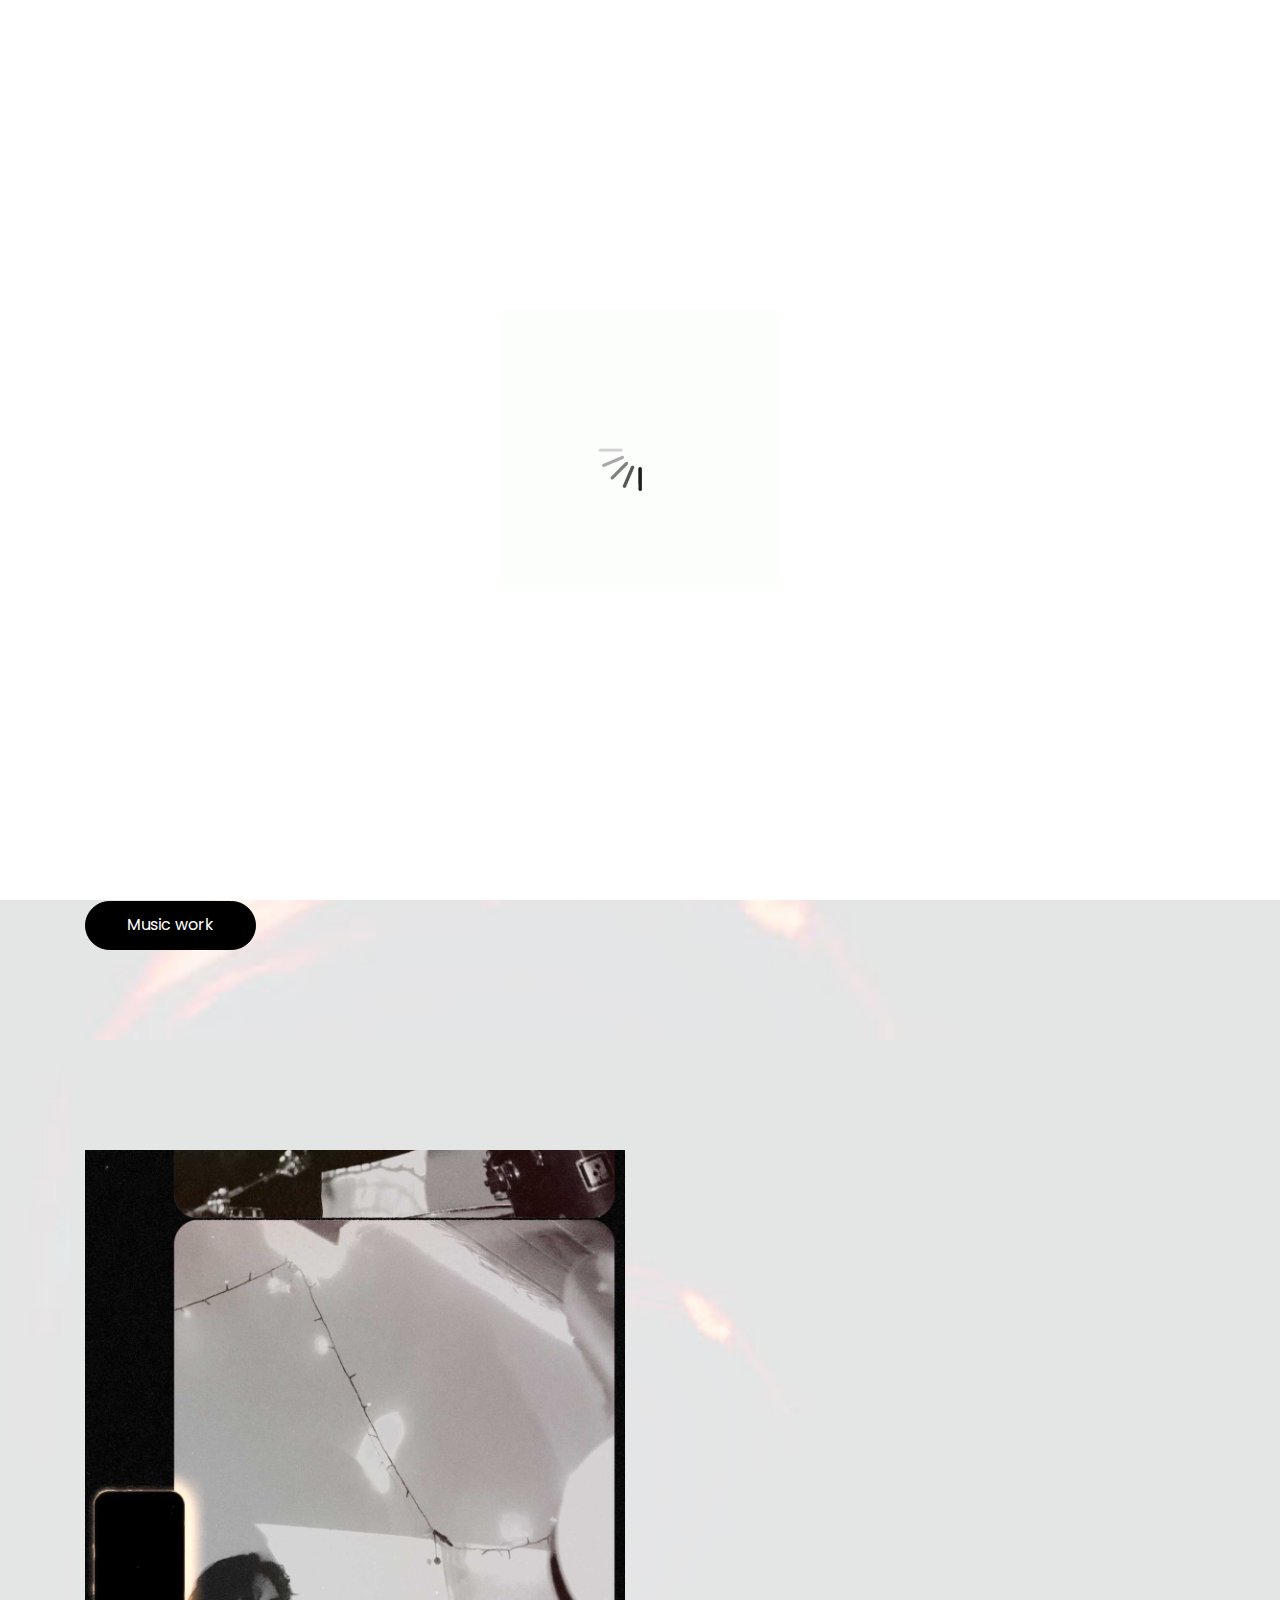
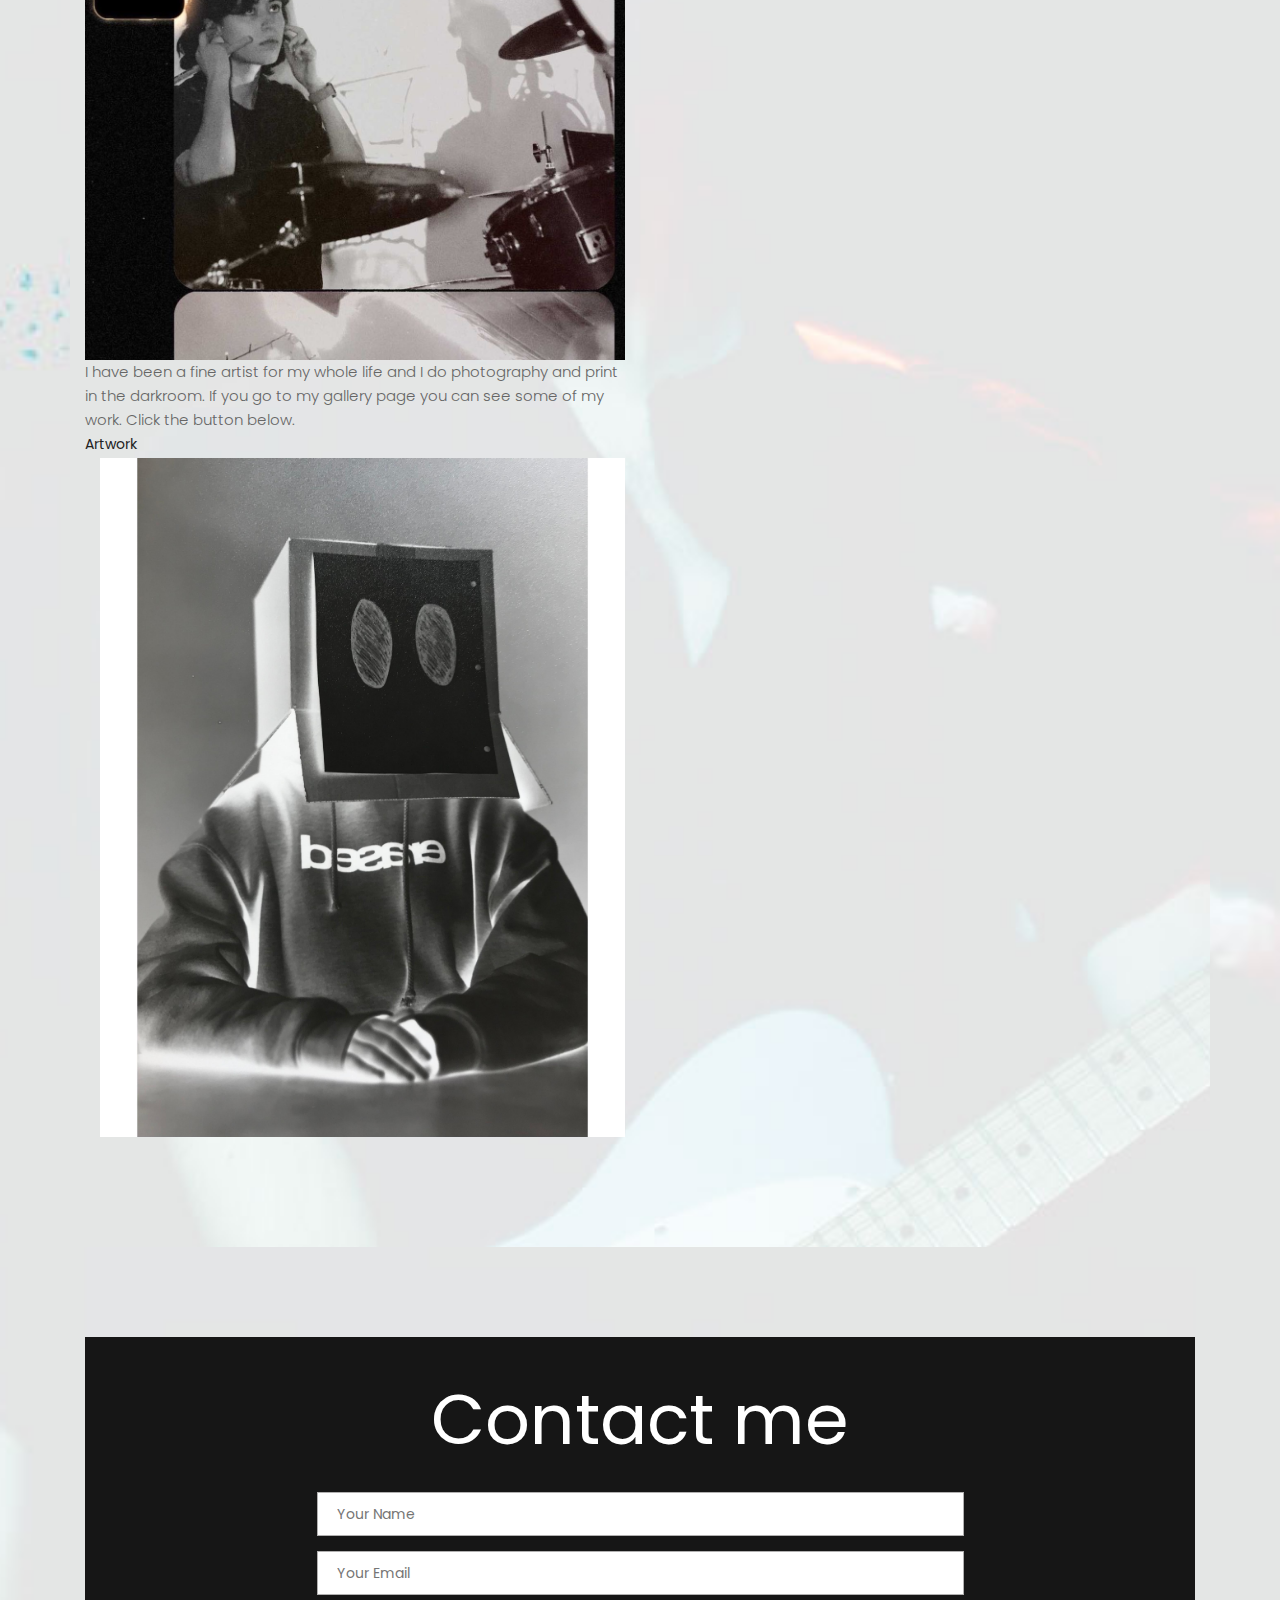
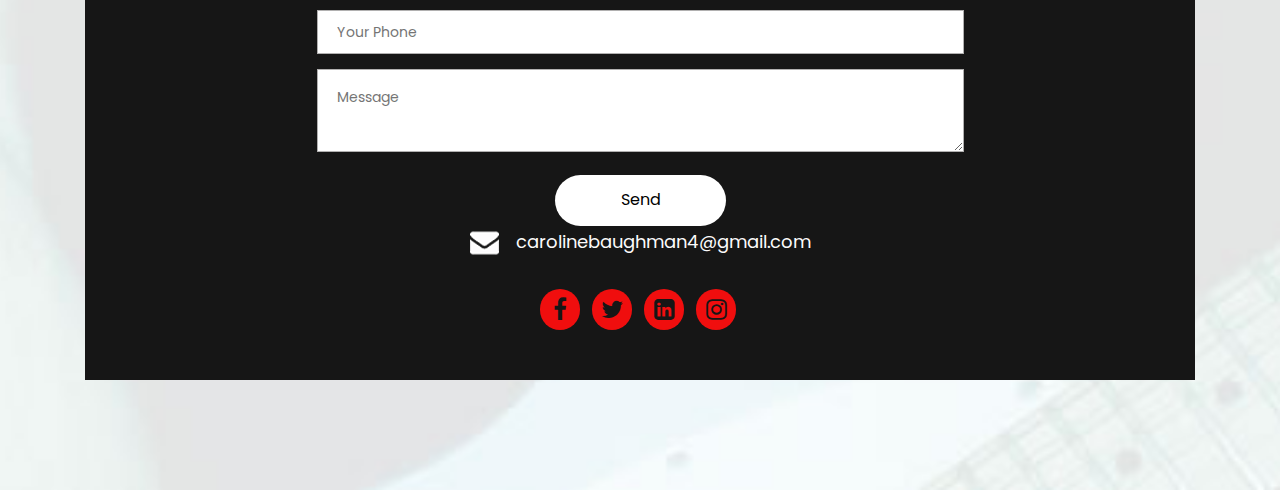
==== about.html @ 21896393 "Update about.html" ====
<!DOCTYPE html>
<html lang="en">

<head>
  <!-- basic -->
  <meta charset="utf-8">
  <meta http-equiv="X-UA-Compatible" content="IE=edge">
  <!-- mobile metas -->
  <meta name="viewport" content="width=device-width, initial-scale=1">
  <meta name="viewport" content="initial-scale=1, maximum-scale=1">
  <!-- site metas -->
  <title>Caroline-About-Page</title>
  <meta name="keywords" content="">
  <meta name="description" content="">
  <meta name="author" content="">
  <!-- fevicon -->
  <link rel="icon" href="images/fevicon.png" type="image/gif" />
  <!-- bootstrap css -->
  <link rel="stylesheet" href="css/bootstrap.min.css">
  <!-- style css -->
  <link rel="stylesheet" href="css/style.css">
  <!-- Responsive-->
  <link rel="stylesheet" href="css/responsive.css">  
  <!-- Scrollbar Custom CSS -->
  <link rel="stylesheet" href="css/jquery.mCustomScrollbar.min.css">
  <!-- Tweaks for older IEs-->
  <link rel="stylesheet" href="https://netdna.bootstrapcdn.com/font-awesome/4.0.3/css/font-awesome.css">
  <link rel="stylesheet" href="https://cdnjs.cloudflare.com/ajax/libs/fancybox/2.1.5/jquery.fancybox.min.css" media="screen">
<!--[if lt IE 9]>
<script src="https://oss.maxcdn.com/html5shiv/3.7.3/html5shiv.min.js"></script>
<script src="https://oss.maxcdn.com/respond/1.4.2/respond.min.js"></script><![endif]-->
</head>
<!-- body -->

<body class="main-layout contineer_page">
  <!-- loader  -->
  <div class="loader_bg">
    <div class="loader"><img src="images/loading.gif" alt="#" /></div>
  </div>
  <!-- end loader -->
  <!-- header -->
  <header>
    <!-- header inner -->

      <div class="header">
        <div class="container">
          <div class="row">
            <div class="col-xl-2 col-lg-2 col-md-2 col-sm-3 col logo_section">
              <div class="full">
                <div class="center-desk">
                  <div class="logo">
                    <a href="index.html"><img src="images/silhouette-red-e.jpg" alt="#" /></a>
                  </div>
                </div>
              </div>
            </div>
            <div class="col-xl-10 col-lg-10 col-md-10 col-sm-9">
              
               <div class="menu-area">
                <div class="limit-box">
                  <nav class="main-menu ">
                    <ul class="menu-area-main">
                      <li class="active"> <a href="index.html">Home</a> </li>
                   
                      <li class="active"> <a href="about.html">About</a> </li>
                      <li> <a href="concerts.html">Concerts </a> </li>
                      <li> <a href="gallery.html">Gallery</a> </li>
                      <li> <a href="contact.html">Contact</a> </li>
  
                      <li  > <a  class="last_manu" href="#"><img src="images/search_icon.png" alt="#" /></a> </li>
                      
                     </ul>
                   </nav>
                
               </div> 
             </div>
           </div>
         </div>
       </div>
     </div>
     <!-- end header inner -->

     <!-- end header -->
   
</header>

<div class="backgro_mh">
  <div class="container">
    <div class="row">
      <div class="col-md-12">
        <div class="heding">
           <h2>About</h2>
        </div>
      </div>
    </div>
  </div>
</div>

<!-- about  -->
<div id="about" class="about">
  <div class="container">
    <div class="row display_boxflex">
      <div class="col-xl-6 col-lg-6 col-md-6 col-sm-12">
        <div class="about-box">
          <h2>About Caroline...</h2>
          <p>I have been playing drums for 8 years and have played in multiple bands and shows in the Reno and LA area. I have been producing and releasing music for over 6 years. 
            I have also released original work, arrangements, and worked with multiple filmmakers for film compositions.
          I am interested in collaborating with other artists and performing live events. Click the button below to see what shows I have done.</p>

          <a href="concerts.html">Music work</a>
        </div>
      </div>
<div id="about" class="about">
  <div class="container">
    <div class="row display_boxflex">
      <div class="col-xl-6 col-lg-6 col-md-6 col-sm-12">
        <div class="about-box">
          <figure><img src="images/carolineface.JPG" alt="#" /></figure>
        </div>
          <p>I have been a fine artist for my whole life and I do photography and print in the darkroom. If you go to my gallery page you can see some of my work. Click the button below.</p>
          <a href="gallery.html">Artwork</a>
        </div>
      </div>
      <div class="col-xl-6 col-lg-6 col-md-6 col-sm-12">
        <div class="about-box">
          <figure><img src="images/boxme.jpg" alt="#" /></figure>
        </div>
      </div>
    </div>

  </div>
</div>
<!-- end abouts -->






    <!--  footer -->
    <footr>
      <div class="footer ">
        <div class="container">
          <div class="row">
            <div class="col-md-12">
              <form class="contact_bg">
            <div class="row">
              <div class="col-md-12">
                <div class="titlepage">
                  <h2>Contact me</h2>
                </div>
                <div class="col-md-12">
                  <input class="contactus" placeholder="Your Name" type="text" name="Your Name">
                </div>
                <div class="col-md-12">
                  <input class="contactus" placeholder="Your Email" type="text" name="Your Email">
                </div>
                <div class="col-md-12">
                  <input class="contactus" placeholder="Your Phone" type="text" name="Your Phone">
                </div>
                <div class="col-md-12">
                  <textarea class="textarea" placeholder="Message" type="text" name="Message"></textarea>
                </div>
                <div class="col-xl-12 col-lg-12 col-md-12 col-sm-12">
                  <button class="send">Send</button>
                </div>
              </div>
           
            <div class="col-xl-12 col-lg-12 col-md-12 col-sm-12 ">
              <div class="row">
                <div class="col-xl-12 col-lg-12 col-md-12 col-sm-12 ">
                  <div class="address">
                    <ul class="loca">
                    
                          <li>
                            <a href="#"><img src="icon/email.png" alt="#" /></a>carolinebaughman4@gmail.com </li>
                          </ul>
                         

                        </div>
                      </div>
                       <div class="col-xl-12 col-lg-12 col-md-12 col-sm-12 ">
                           <ul class="social_link">
                            <li><a href="https://youtube.com/playlist?list=PLSevAqoW6drmaGWHE25lxQ5iUn1ulheyp"><i class="fa fa-facebook" aria-hidden="true"></i></a></li>
                            <li><a href="https://twitter.com/silhouette___t"><i class="fa fa-twitter" aria-hidden="true"></i></a></li>
                            <li><a href="www.linkedin.com/in/caroline-baughman-b45736240"><i class="fa fa-linkedin-square" aria-hidden="true"></i></a></li>
                            <li><a href="https://instagram.com/silhouette___i?igshid=YmMyMTA2M2Y="><i class="fa fa-instagram" aria-hidden="true"></i></a></li>
                          </ul>
                       </div>
                    </div>
                  </div>

                </div>

              </div>
             
              </div>
            </div>
          </footr>
          <!-- end footer -->
          <!-- Javascript files-->
          <script src="js/jquery.min.js"></script>
          <script src="js/popper.min.js"></script>
          <script src="js/bootstrap.bundle.min.js"></script>
          <script src="js/jquery-3.0.0.min.js"></script>
          <script src="js/plugin.js"></script>
          <!-- sidebar -->
          <script src="js/jquery.mCustomScrollbar.concat.min.js"></script>
          <script src="js/custom.js"></script>
          <script src="https:cdnjs.cloudflare.com/ajax/libs/fancybox/2.1.5/jquery.fancybox.min.js"></script>




</body>

</html>
---- css/style.css ----
/*--------------------------------------------------------------------- File Name: style.css ---------------------------------------------------------------------*/
/*--------------------------------------------------------------------- import Fonts ---------------------------------------------------------------------*/
 @import url('https://fonts.googleapis.com/css?family=Rajdhani:300,400,500,600,700');
 @import url('https://fonts.googleapis.com/css?family=Poppins:100,100i,200,200i,300,300i,400,400i,500,500i,600,600i,700,700i,800,800i,900,900i');
/*****---------------------------------------- 1) font-family: 'Rajdhani', sans-serif;
 2) font-family: 'Poppins', sans-serif;
 ----------------------------------------*****/
/*--------------------------------------------------------------------- import Files ---------------------------------------------------------------------*/
 @import url(animate.min.css);
 @import url(normalize.css);
 @import url(meanmenu.css);
 @import url(owl.carousel.min.css);
 @import url(slick.css);
 @import url(jquery-ui.css);
 @import url(nice-select.css);
/*--------------------------------------------------------------------- skeleton ---------------------------------------------------------------------*/
 * {
     box-sizing: border-box !important;
}
 html {
     scroll-behavior: smooth;
}
 body {
     color: #666666;
     font-size: 14px;
     font-family: 'Poppins', sans-serif;
     line-height: 1.80857;
     font-weight: normal;
     overflow-x: hidden;
}
 a {
     color: #1f1f1f;
     text-decoration: none !important;
     outline: none !important;
     -webkit-transition: all .3s ease-in-out;
     -moz-transition: all .3s ease-in-out;
     -ms-transition: all .3s ease-in-out;
     -o-transition: all .3s ease-in-out;
     transition: all .3s ease-in-out;
}
 h1, h2, h3, h4, h5, h6 {
     letter-spacing: 0;
     font-weight: normal;
     position: relative;
     padding: 0 0 10px 0;
     font-weight: normal;
     line-height: normal;
     color: #111111;
     margin: 0 
}
 h1 {
     font-size: 24px 
}
 h2 {
     font-size: 22px 
}
 h3 {
     font-size: 18px 
}
 h4 {
     font-size: 16px 
}
 h5 {
     font-size: 14px 
}
 h6 {
     font-size: 13px 
}
 *, *::after, *::before {
     -webkit-box-sizing: border-box;
     -moz-box-sizing: border-box;
     box-sizing: border-box;
}
 h1 a, h2 a, h3 a, h4 a, h5 a, h6 a {
     color: #212121;
     text-decoration: none!important;
     opacity: 1 
}
 button:focus {
     outline: none;
}
 ul, li, ol {
     margin: 0px;
     padding: 0px;
     list-style: none;
}
 p {
     margin: 0px;
     font-weight: 300;
     font-size: 15px;
     line-height: 24px;
}
 a {
     color: #222222;
     text-decoration: none;
     outline: none !important;
}
 a, .btn {
     text-decoration: none !important;
     outline: none !important;
     -webkit-transition: all .3s ease-in-out;
     -moz-transition: all .3s ease-in-out;
     -ms-transition: all .3s ease-in-out;
     -o-transition: all .3s ease-in-out;
     transition: all .3s ease-in-out;
}
 img {
     max-width: 100%;
     height: auto;
}
 :focus {
     outline: 0;
}
 .btn-custom {
     margin-top: 20px;
     background-color: transparent !important;
     border: 2px solid #ddd;
     padding: 12px 40px;
     font-size: 16px;
}
 .lead {
     font-size: 18px;
     line-height: 30px;
     color: #767676;
     margin: 0;
     padding: 0;
}
 .form-control:focus {
     border-color: #ffffff !important;
     box-shadow: 0 0 0 .2rem rgba(255, 255, 255, .25);
}
 .navbar-form input {
     border: none !important;
}
 .badge {
     font-weight: 500;
}
 blockquote {
     margin: 20px 0 20px;
     padding: 30px;
}
 button {
     border: 0;
     margin: 0;
     padding: 0;
     cursor: pointer;
}
 .full {
     float: left;
     width: 100%;
}
 .layout_padding {
     padding-top: 90px;
     padding-bottom: 90px;
}
 .layout_padding_2 {
     padding-top: 75px;
     padding-bottom: 75px;
}
 .light_silver {
     background: #f9f9f9;
}
 .theme_bg {
     background: #38c8a8;
}
 .margin_top_30 {
     margin-top: 30px !important;
}
 .full {
     width: 100%;
     float: left;
     margin: 0;
     padding: 0;
}
/**-- heading section --**/
 .main_heading {
     text-align: center;
     display: flex;
     justify-content: center;
     position: relative;
     margin-bottom: 50px;
}
 .main_heading h2 {
     padding: 0;
     font-size: 48px;
     line-height: 60px;
     font-weight: 400;
     position: relative;
     letter-spacing: -0.5px;
     color: #114c7d;
     border-left: solid #38c8a8 10px;
     padding-left: 15px;
}
 .main_heading h2 strong {
     background: #38c8a8;
     color: #fff;
     font-weight: 600;
     padding: 0 15px;
     line-height: 68px;
}
 .white_heading_main h2 {
     color: #fff;
}
 .small_main_heading {
     margin-top: 25px;
     float: left;
     width: 100%;
     border-bottom: solid rgba(0, 0, 0, 0.07) 1px;
     margin-bottom: 25px;
}
 .small_main_heading h2 {
     padding: 2px 0 20px 0;
     color: #114c7d;
     font-weight: 400;
     font-size: 28px;
     background-image: url('../images/fevicon.png');
     background-repeat: no-repeat;
     padding-left: 55px;
     letter-spacing: -0.5px;
}
 .small_main_heading h2 strong {
     color: #38c8a8;
     font-weight: 600;
}
 .main_bt {
     background: #000;
     color: #fff;
     padding: 10px 60px 10px 60px;
     float: left;
     font-size: 15px;
     font-weight: 400;
     border: solid #000 5px;
     border-radius: 0;
     margin-right: 30px;
}
 a.readmore_bt {
     color: #fff;
     font-weight: 300;
     text-decoration: underline !important;
}
 .main_bt:hover, .main_bt:focus {
     background: #ad2101;
     border: solid #ad2101 5px;
     color: #fff;
}
/**-- list icon --**/
 .ul_list_info_icon ul {
     list-style: none;
}
 .ul_list_info_icon ul li {
     display: inline;
     float: left;
     width: 100%;
}
 .ul_list_info_icon ul li img {
     width: 75px;
}
/*---------------------------- preloader area ----------------------------*/
 .loader_bg {
     position: fixed;
     z-index: 9999999;
     background: #fff;
     width: 100%;
     height: 100%;
}
 .loader {
     height: 100%;
     width: 100%;
     position: absolute;
     left: 0;
     top: 0;
     display: flex;
     justify-content: center;
     align-items: center;
}
 .loader img {
     width: 280px;
}
/*---------------------------- scroll to top area ----------------------------*/
 .scrollup {
     float: right;
     position: absolute;
     color: #fff;
     right: 20px;
     padding: 0px 5px;
     text-transform: uppercase;
     font-weight: 600;
     background: #38c8a8;
     position: fixed;
     bottom: 20px;
     z-index: 99;
     text-align: center;
     color: #fff;
     cursor: pointer;
     border-radius: 0px;
     opacity: 0;
     backface-visibility: hidden;
     -webkit-backface-visibility: hidden;
     transform: scale(1);
     -moz-transform: scale(1);
     -o-transform: scale(1);
     -webkit-transform: scale(1);
     transition: .2s all ease;
     -moz-transition: .2s all ease;
     -o-transition: .2s all ease;
     -webkit-transition: .2s all ease;
     width: 50px;
     height: 50px;
     border-radius: 100%;
     line-height: 48px;
     font-size: 16px;
}
 .scrollup.b-show_scrollBut {
     opacity: 1;
     visibility: visible;
}
 .top_awro {
     background: #ee4a79 none repeat scroll 0 0;
     cursor: pointer;
     padding: 6px 8px;
     position: fixed;
     bottom: 59px;
     right: 20px;
     display: none;
     height: 45px;
     width: 45px;
     border-radius: 50%;
     text-align: center;
     line-height: 30px;
     transition: all 0.5s ease;
}
 .sale_pro {
     background: #f25252 !important;
}
 .margin_top_50 {
     margin-top: 50px;
}
 .margin_bottom_30_all {
     margin-bottom: 30px;
}
 .text_align_center {
     text-align: center;
}
/*--------------------------------------------------------------------- header area ---------------------------------------------------------------------*/
 .logo_section {
     text-align: center;
}
 .logo {
     float: left;
     padding-bottom: 6px;
}
 nav.main-menu {
     float: left;
     margin-left: 0;
     margin-left: 0;
}

 
 .right_cart_section {
     float: right;
     width: auto;
}
 .right_cart_section ul {
     float: left;
     min-height: auto;
     margin: 0;
     padding: 12px 0 0;
}
 .right_cart_section .cart_icons {
     padding: 18px 0 0;
}
 .main-menu ul>li nth:child(5) a {
     padding-right: 0px;
}
 .right_cart_section ul li {
     float: left;
     font-size: 17px;
     font-weight: 400;
     color: #fff;
     margin-right: 30px;
}
 .right_cart_section ul.cart_update li {
     font-size: 13px;
     color: #ccc;
     line-height: normal;
     margin: 0;
     font-weight: 300;
}
 .right_cart_section ul.cart_update li span {
     font-size: 18px;
     font-weight: 300;
     color: #fff;
     line-height: 21px;
}
 .right_cart_section ul li i {
     margin-right: 10px;
     margin-top: 5px;
     float: left;
     color: #fff;
     font-size: 21px;
}
 .right_cart_section ul li a {
     color: #fff;
}
/*-- end header middle --*/
 .top-bar-info {
     background: #111111;
     padding: 5px 0px;
}
 .top-menu-left {
     float: left;
}
 .top-menu-left li {
     position: relative;
     display: inline-block;
     margin-right: 11px;
     padding-right: 12px;
}
 .top-menu-left li::before {
     content: '';
     position: absolute;
     right: 0;
     top: 9px;
     height: 10px;
     border-right: 1px dotted #999;
}
 .top-menu-left li:last-child::before {
     display: none;
}
 .top-menu-left li:last-child {
     padding: 0px;
     margin: 0px;
}
 .top-menu-left li a {
     color: #ffffff;
     font-size: 12px;
     text-transform: uppercase;
     text-decoration: none;
}
 .top-menu-left li a:hover {
     color: #38c8a8;
}
 .right-dropdown-language {
     float: right;
     margin-left: 12px;
}
 .dropdown-bar .dropdown-link {
     position: absolute;
     z-index: 1009;
     top: 40px;
     left: 0;
     right: auto;
     min-width: 50px;
     padding: 15px;
     background: #ffffff;
     list-style: none;
     border: 2px solid #38c8a8;
     opacity: 0;
     visibility: hidden;
     -webkit-box-shadow: 0 0 10px rgba(0, 0, 0, 0.1);
     box-shadow: 0 0 10px rgba(0, 0, 0, 0.1);
     -webkit-transition: opacity 0.2s ease 0s, visibility 0.2s linear 0s;
     -o-transition: opacity 0.2s ease 0s, visibility 0.2s linear 0s;
     transition: opacity 0.2s ease 0s, visibility 0.2s linear 0s;
     text-align: left;
}
 .dropdown-bar:hover .dropdown-link {
     opacity: 1;
     visibility: visible;
     top: 25px;
}
 .dropdown-bar.right-dropdown-language>a::after {
     font-family: 'FontAwesome';
     content: "\f107";
     text-decoration: none;
     padding-left: 4px;
     color: #ffffff;
}
 .right-dropdown-language>a {
     line-height: 10px;
     padding: 5px 5px;
     cursor: pointer;
}
 .dropdown-bar .dropdown-link li a {
     color: #111111;
     display: block;
     font-size: 12px;
     line-height: 15px;
     padding: 5px 0;
}
 .dropdown-bar .dropdown-link li a:hover {
     color: #38c8a8;
}
 .dropdown-bar .dropdown-link li a img {
     margin-right: 7px;
}
 .dropdown-bar .dropdown-link li.active {
     font-weight: bold;
}
 .right-dropdown-language .dropdown-link {
     min-width: 100px;
     padding: 7px 10px;
     color: #111111;
}
 .dropdown-bar {
     position: relative;
     padding: 0 5px;
     font-size: 13px;
}
 .dropdown-bar .dropdown-link.right-sd {
     left: auto;
     right: 0;
}
 .right-dropdown-currency {
     float: right;
     margin-left: 12px;
}
 .dropdown-bar.right-dropdown-currency>a::after {
     font-family: 'FontAwesome';
     content: "\f107";
     text-decoration: none;
     padding-left: 4px;
     color: #ffffff;
}
 .right-dropdown-currency>a {
     line-height: 10px;
     padding: 5px 5px;
     cursor: pointer;
     color: #ffffff;
}
 .right-dropdown-currency .dropdown-link {
     min-width: 100px;
     padding: 7px 10px;
     color: #111111;
}
 .right-dropdown-currency .dropdown-link {
     min-width: 55px;
     padding: 7px 10px;
}
 .right-dropdown-currency .dropdown-link li a span.symbol {
     margin-right: 7px;
}
 #login-modal .modal-content {
     border-radius: 0px;
}
 #login-modal .modal-content .modal-header {
     background: #38c8a8;
     border-radius: 0;
}
 #login-modal .modal-content .modal-body .form-group input {
     background: #ffffff;
     border: 1px solid #c8c8c8;
     border-radius: 0px;
}
 #login-modal .modal-content .modal-body .form-group input:focus {
     border: 1px solid #c8c8c8 !important;
}
 #login-modal .modal-content form {
     margin-bottom: 10px;
}
 .modal-title {
     padding: 0px;
     color: #ffffff;
     font-size: 18px;
     text-transform: uppercase;
}
 .btn-template-outlined {
     background: #111111;
     color: #ffffff;
     border: none;
     border-radius: 0px;
}
 .btn-template-outlined i {
     padding-right: 10px;
}
 .text-muted {
     padding: 10px 0px;
}
 .slogan-line {
     float: right;
     color: #ffffff;
     font-size: 13px;
}
 .middle-area {
     padding: 30px 0px;
}
 .header-search {
     padding: 3px 0px;
}
 .header-search form {
     position: relative;
     -webkit-box-shadow: 0px 1px 10px -1px rgba(0, 0, 0, 0.2);
     box-shadow: 0px 1px 10px -1px rgba(0, 0, 0, 0.2);
}
 .header-search .btn-group.bootstrap-select {
     position: absolute;
     left: 0px;
     top: 0px;
}
 .header-search input {
     width: 100%;
     min-height: 45px;
     border-radius: 0px;
     border: none;
     padding-left: 15px;
     border: 1px solid #e0e7ed;
}
 .header-search form .search-btn {
     position: absolute;
     right: 0;
     top: 0;
     border: 0;
     color: #fff;
     font-size: 20px;
     padding: 4px 15px;
     border-radius: 0px;
     background-color: #38c8a8;
     cursor: pointer;
}
 .header-search form .search-btn:hover {
     background: #111111;
}
 .cart-box {
     float: right;
     margin-left: 10px;
     position: relative;
}
 .cart-content-box {
     position: absolute;
     z-index: 1009;
     top: 40px;
     left: auto;
     right: 0;
     min-width: 250px;
     max-width: 250px;
     padding: 15px;
     background: #ffffff;
     list-style: none;
     border: 2px solid #38c8a8;
     opacity: 0;
     visibility: hidden;
     -webkit-box-shadow: 0 0 10px rgba(0, 0, 0, 0.1);
     box-shadow: 0 0 10px rgba(0, 0, 0, 0.1);
     text-align: left;
     -webkit-transform: scaleY(0);
     transform: scaleY(0);
     -webkit-transform-origin: 0 0 0;
     transform-origin: 0 0 0;
     -webkit-transition: all 0.3s ease 0s;
     transition: all 0.3s ease 0s;
     transition: all 0.3s ease 0s;
}
 .cart-box:hover .cart-content-box {
     opacity: 1;
     visibility: visible;
     top: 100%;
     -webkit-transform: scaleY(1);
     transform: scaleY(1);
}
 .inner-cart {
     background: #38c8a8;
     border-radius: 2px;
     padding: 0px;
     color: #ffffff;
     position: relative;
     width: 40px;
     height: 40px;
     text-align: center;
}
 .cart-box .inner-cart:hover {
     color: #ffffff;
}
 .line-cart {
     float: left;
     line-height: 40px;
     margin-right: 9px;
}
 .cart-box a {
     display: inline-block;
}
 .cart-box a:hover {
     color: #38c8a8;
}
 .cart-box a span.icon {
     background: #38c8a8;
     width: 30px;
     height: 40px;
     display: inline-block;
     line-height: 40px;
     text-align: center;
     color: #ffffff;
     position: relative;
     border-radius: 2px;
}
 .cart-box a .p-up {
     position: absolute;
     right: -8px;
     top: -8px;
     line-height: initial;
     background: #38c8a8;
     padding: 3px;
     border-radius: 50%;
     width: 17px;
     height: 17px;
     font-size: 12px;
     text-align: center;
     line-height: 10px;
}
 .wish-box {
     float: right;
}
 .wish-box a {
     display: inline-block;
}
 .wish-box a:hover {
     color: #38c8a8;
}
 .wish-box a span.icon {
     background: #38c8a8;
     width: 40px;
     height: 40px;
     display: inline-block;
     line-height: 40px;
     text-align: center;
     color: #ffffff;
     position: relative;
     border-radius: 2px;
}
 .wish-box a span.icon:hover {
     background: #111111;
}
 .cart-content-right {
     padding: 5px 0px;
}
 .cart-content-box .items {
     text-align: center;
}
 .product-media {
     width: 60px;
     float: left;
     position: relative;
}
 .cart-content-box .items:hover .product-media::before {
     transform: scale(1);
     -webkit-transform: scale(1);
     -moz-transform: scale(1);
     -ms-transform: scale(1);
     -o-transform: scale(1);
}
 .product-media::before {
     position: absolute;
     content: '';
     z-index: 2;
     top: 0;
     left: 0;
     width: 100%;
     height: 100%;
     background-color: #38c8a8;
     opacity: 0.4;
     transform: scale(0);
     -webkit-transform: scale(0);
     -moz-transform: scale(0);
     -ms-transform: scale(0);
     -o-transform: scale(0);
     transition: all 0.5s ease;
     -webkit-transition: all 0.5s ease;
     -moz-transition: all 0.5s ease;
     -o-transition: all 0.5s ease;
}
 .cart-content-box .items .item .remove {
     position: absolute;
     right: 0px;
     top: 0px;
     background: #38c8a8;
     color: #ffffff;
     width: 20px;
     height: 20px;
     line-height: 18px;
     border-radius: 2px;
}
 .cart-content-box .items .item {
     margin-bottom: 10px;
     padding-bottom: 10px;
     border-bottom: 1px solid #e0e7ed;
     position: relative;
}
 .cart-content-box .items .item .product-info {
     padding-top: 10px;
     padding-left: 71px;
     text-align: left;
}
 .cart-content-box .items .item .remove:hover {
     background: #111111;
}
 .subtotal {
     text-align: left;
     text-transform: capitalize;
     color: #38c8a8;
     font-weight: 500;
     margin-bottom: 15px;
}
 .subtotal span {
     font-weight: bold;
     color: #111111;
     padding-left: 15px;
     float: right;
}
 .actions .btn-process {
     padding: 5px 16px;
     color: #ffffff;
     font-family: 'Roboto', sans-serif;
     font-size: 14px;
     border-radius: 2px;
     overflow: hidden;
}
 .actions .btn-process:hover {
     color: #ffffff;
}
 .line-cart {
     position: relative;
}
 .wish-box a span.icon span {
     position: absolute;
     right: -8px;
     top: -8px;
     line-height: initial;
     background: #38c8a8;
     padding: 3px;
     border-radius: 50%;
     width: 17px;
     height: 17px;
     font-size: 12px;
}
.menu-area-main li.active a {
     color: #fff;
     background: #f00e0e;
     border-radius: 17px;
     }

 .main-menu {
     text-align: center;
}
 .main-menu ul {
     margin: 0;
     list-style-type: none;
}
 .main-menu ul>li {
     display: inline-block;
     position: relative;
}
 .main-menu ul>li a {
     padding: 11px 20px;
     text-align: center;
     line-height: 20px;
     font-size: 16px;
     display: block;
     font-weight: 500;
     color: #fff;
     text-transform: uppercase;
     transition: all 0.3s ease-in;
}

 .main-menu ul>li a:hover {
color: #fff;
background: #b72323;
border-radius: 17px;
transition: all 0.3s ease-in;
 }
 .main-menu ul li:last-child a {
     padding-right: 0;
     background: transparent;
}
 .sub-down li {
     background: #ffffff;
}
 .main-menu ul>li .sub-down li a {
     color: #114c7d;
     font-size: 15px;
     text-transform: capitalize;
     font-weight: 300;
     padding: 12px 5px;
     position: relative;
     border-bottom: solid #eee 1px;
}
 .main-menu ul>li .sub-down li a::before {
}
 .main-menu ul>li .sub-down li a:hover {
     color: #111111;
}
 .main-menu ul>li .sub-down li a:hover::before {
}
 .main-menu ul li:first-child {
     margin-left: 0;
    
}
 .main-menu ul>li>ul {
     opacity: 0;
     position: absolute;
     text-align: left;
     top: 100%;
     -webkit-transform: scaleY(0);
     transform: scaleY(0);
     -webkit-transform-origin: 0 0 0;
     transform-origin: 0 0 0;
     -webkit-transition: all 0.3s ease 0s;
     transition: all 0.3s ease 0s;
     visibility: hidden;
     width: 240px;
     z-index: 999;
     background: #fff;
     -webkit-box-shadow: 0 6px 12px rgba(0, 0, 0, .175);
     box-shadow: 0 6px 12px rgba(0, 0, 0, .175);
}
 .main-menu>ul>li:hover>ul {
     -webkit-transform: scaleY(1);
     transform: scaleY(1);
     visibility: visible;
     opacity: 1;
}
 .main-menu ul>li>ul>li {
     margin: 0px;
     position: relative;
     display: block;
}
 .main-menu ul>li>ul>li:hover>ul {
     -webkit-transform: scaleY(1);
     transform: scaleY(1);
     visibility: visible;
     opacity: 1;
     left: 100%;
     top: 10px;
}
 .main-menu ul>li>ul>li>a {
     background: none !important;
}
 .mean-container .mean-nav {
     margin-top: 0px;
     position: absolute;
     top: 100%;
}
 .main-menu ul>li {
     position: inherit;
     display: inline-block;
     text-align: left;
     vertical-align: middle;
    margin: 6px 0px;
}
 .main-menu ul>li:nth-child(6) {
     padding-right: 0px;
}
 .nav>li {
     position: inherit;
     display: inline-block;
     vertical-align: middle;
}
 .megamenu .sub-down {
     max-width: 1140px;
     width: 100%;
     left: 0;
     margin: 0; auto;
     right: 0;
     padding: 15px 0px;
}
/*--------------------------------------------------------------------- top banner area ---------------------------------------------------------------------*/
/*--------------------------------------------------------------------- layout new css ---------------------------------------------------------------------*/
 .menu-area { float: right;}
.last_manu:hover {background: transparent;}

 .padding_left0 {
    padding-left: 0px;
}
 
 .header-top {
    background:url(../images/banner2.jpg);
     background-size: 100% 100%;
     background-repeat: no-repeat;
     padding-bottom: 50px;
    
     min-height: 980px;
}
 .header {
     position: absolute;
     z-index: 999;
     width: 100%;
     padding: 30px 0px 0px 0px;
}
 .logo a {
     font-size: 40px;
     font-weight: bold;
     text-transform: uppercase;
     color: #fff;
     line-height: 40px;
}
 .banner_Client {
     position: relative;
}
 .text-bg {text-align: center;}
  .text-bg span {
     font-size: 80px;
line-height: 80px;
color: #f00e0e;
text-transform: uppercase;
  }
 .text-bg h1 {
    color: #fff;
padding-top: 20px;
font-size: 100px;
line-height: 85px;
padding-bottom: 40px;
text-transform: uppercase;
font-weight: bold;
}
 .text-bg p {
    font-size: 17px;
display: block;
color: #fff;
line-height: 30px;
padding-bottom: 50px;
font-weight: 400;
}
 .text-bg a {
     font-size: 16px;
background-color: #fff;
color: #000;
padding: 12px 0px;
max-width: 253px;
width: 100%;
display: inline-block;
text-align: center;
border-radius: 30px;
margin-right: 10px;
transition: ease all 0.5s;
 }
 .text-bg a:hover {
     background-color: #b72323;
    color: #fff;
    transition: ease all 0.5s;          
}
 .text {
     position: inherit;
     text-align: left;
     background: #0fbbad;
     width: 100%;
     bottom: auto;
     padding: 0;
     margin-top: 90px 
}
 .img_bg {
     text-align: center;
     margin: 0 auto;
     align-items: center;
     width: 100%;
     display: flex;
     height: 100%;
     text-align: center;
     justify-content: center;
     flex-wrap: wrap;
}
 .images_box figure {
     margin: 0px;
}
 .images_box figure img {
     width: 100%;
}
 .img_bg h3 {
     text-align: center;
     font-size: 50px;
     line-height: 58px;
     color: #fff;
}
 .slider_section {
     padding-top: 268px;
}
 .black_nolmal {
     font-weight: normal;
     color: #000;
}
.carousel-indicators {
    left: inherit;
    top: 40%;
    margin-right: 2%;
    display: block;

}
.carousel-caption {position: inherit;}
.carousel-indicators {display: none;}

.padding_dd {padding: 0px 50px;}

.carousel-control-prev i {
 background: #f9f9f9;
    color: #03daee;
    width: 70px;
    height: 70px;
     font-size: 20px;
    display: flex;
    justify-content: center;
    align-items: center;
    border-radius: 40px;
    box-shadow: #000 0px 0px 7px -3px;
}
.carousel-control-next i {
    background: #f9f9f9;
    color: #03daee;
    width: 70px;
    font-size: 20px;
    height: 70px;
    display: flex;
    justify-content: center;
    align-items: center;
    border-radius: 40px;
    box-shadow: #000 0px 0px 7px -3px;

}
 
.carousel-control-next, .carousel-control-prev {
    bottom: -63%;
     top: inherit;
     z-index: 999;
     opacity: 1;
}
.carousel-control-prev {
      left: 40%;
}
.carousel-control-next {
    right: 40%;
}

/** about section **/
 .about {
     background:url(../images/about_bg.jpg);
    background-repeat: no-repeat;
background-size: cover;
background-position: center;
padding: 110px 0;
margin-top: 90px;
     
}

.display_boxflex {

     display: flex;
     align-items: center;
     flex-wrap: wrap;
}
 .about .about-box {
    text-align: left;
    
}
 .about .about-box h2 {
     padding: 0;
     color: #020d0f;
     line-height: 70px;
     font-size: 70px;

 }
 .about .about-box p {
     font-size: 17px;
     line-height: 28px;
     color: #000;
     padding: 35px 0px;
}

 .about .about-box a {
     font-size: 16px;
border: #000 solid 1px;
background-color: #000;
color: #fff;
padding: 9px 0px;
max-width: 171px;
width: 100%;
display: inline-block;
text-align: center;
border-radius: 30px;
 }


 .about .about-box a:hover{ 
     background-color: #b72323;
     border: #b72323 solid 1px;
    color: #fff;
 }
 .about .about-box figure {
     margin: 0;
}
 .about .about-box figure img {
    width: 100%;
}
/** end about section **/

/** upcoming section **/
 .upcoming {
     padding-top: 90px;
     background: #fff;
}
 
 .box_text {
     max-width: 415px;
     width: 100%;
     padding: 25px 2px 2px 2px;
     float: right;
}


.box_text .titlepage {
     padding-bottom: 20px; 
     text-align: left;
}
 .box_text p {
     font-size: 17px;
     line-height: 35px;
     font-weight: 400;
     text-align: left;
     color: #181716;
     padding-right: 20px;
}
 .box_text a {
    font-size: 16px;
border: #000 solid 1px;
background-color: #000;
color: #fff;
padding: 9px 0px;
max-width: 171px;
width: 100%;
display: inline-block;
text-align: center;
border-radius: 30px;
float: left;
margin-top: 53px;
}
 .box_text a:hover {
     background-color: #b72323;
     border: #b72323 solid 1px;
     color: #fff;
}
.padding_left3 {padding-right: 0px;}

.upcomimg figure {margin: 0;}
.upcomimg figure img {width: 100%;}




/** end Courses section **/

/** Gallery **/
.Gallery {
background: #ececec;
padding: 110px 0;
margin-top: 90px;
}

.Gallery_text .titlepage {
     padding-bottom: 20px; 
     text-align: right;
}
 .Gallery_text p {
     font-size: 17px;
     line-height: 35px;
     font-weight: 400;
     text-align: right;
     color: #181716;
    
}
 .Gallery_text a {
    font-size: 16px;
border: #000 solid 1px;
background-color: #000;
color: #fff;
padding: 9px 0px;
max-width: 171px;
width: 100%;
display: inline-block;
text-align: center;
border-radius: 30px;
float: right;
margin-top: 53px;
}

.margi_bott {margin-bottom: 20px;}
.Gallery_img {
     position: relative;
}
.Gallery_img figure {
     margin: 0;

}
.Gallery_img figure img {
     width: 100%;
}

.hover_box {

background: #b72323;
display: flex;
justify-content: center;
position: absolute;
top: 0;
width: 92.5%;
box-sizing: border-box;
float: left;
height: 100%;
align-items: center;
opacity: 0;
transition: ease-in all 0.5s;

}
.hover_box:hover  {
     opacity: 1;
     transition: ease-in all 0.5s;
}
 .Gallery_text a:hover {
     background-color: #b72323;
     border: #b72323 solid 1px;
     color: #fff;
}
ul.icon_hu {text-align: center;}
ul.icon_hu h3 {color: #fff; font-size: 26px; padding: 0; font-weight: 500;}
ul.icon_hu li {padding: 10px 3px; display: inline-block;}

/** end Gallery **/



/** end make **/

 .titlepage {
    text-align: center;
     padding-bottom: 60px;
}
.titlepage span {padding-top: 30px; display: inline-block; font-size: 17px; color: #000;}
.yellow {color: #200769; font-weight: bold;}
 .titlepage h2 {
     padding: 0;
     color: #000;
     line-height: 85px;
     font-size: 70px;
}

 .contact {
     padding-top: 90px;
}

 .contact_bg .titlepage {
     text-align: center;
     padding-bottom: 30px;
}
 .contact_bg .titlepage h2 {
     padding: 0px;
     color: #fff;
}
.contact_bg {
    max-width: 677px;
    margin: 0 auto;
    text-align: center;
     padding: 40px 0px 50px 0px;
}
 .contact_bg .contactus {
     border: #b1b0b0 solid 1px;
     padding: 12px 19px;
     margin-bottom: 15px;
     border-radius: inherit;
     color: #000;
     width: 100%;
     height: 44px;
}
.contact_bg .textarea {
     margin-bottom: 15px;
     padding: 15px 19px;
     color: #000 !important;
     width: 100%;
     border: #b1b0b0 solid 1px;
     border-radius: inherit;
}
.contact_bg .send {
     font-size: 16px;
     background-color: #fff;
     color: #000;
     max-width: 171px;
     width: 100%;
     padding: 11px 0px;
     transition: all 0.3s ease-in;
     border-radius: 30px;
}
.contact_bg .send:hover {
     background-color: #f00e0e;

color: #fff;
transition: all 0.3s ease-in;

}
/** end contact section **/


/** footer **/
 .footer {
     background: #161616;
     margin-top: 90px;
}
 .news h3 {
    color: #fff;
font-size: 20px;
line-height: 21px;
text-align: left;
font-weight: 500;
padding-bottom: 20px;
}
 
 .footer .address h3 {
     color: #fff;
font-size: 30px;
line-height: 35px;
font-weight: 500;
padding-bottom: 20px;
}
 .location_section {
     background-color: #fff;
     margin-bottom: 40px;
     border-radius: 10px;
     padding: 20px 35px;
}

.border_top {border-top: #ddd solid 1px;} 
 .news {
    padding: 35px 0px 50px 0px;
max-width: 71%;
margin: 0 auto;
}
 .news .newslatter {
     padding: 0px 30px;
     box-shadow: inherit;
     border: inherit;
     width: 70%;
     font-size: 16px;
    height: 52px;
     text-transform: uppercase;
}
 .submit {

    height: 52px;
    border: #f00e0e solid 1px;
     background: #f00e0e;
     color: #fff;
     margin-left: -5px;
     font-weight: 500;
     font-size: 16px;
  max-width: 191px;
     width: 100%;
      text-transform: uppercase;
      transition: all 0.3s ease-in;
}
 .submit:hover {
     background: #ddd;
     border: #ddd solid 1px;
     color: #f00e0e;
     transition: all 0.3s ease-in;

}

ul.loca {
    display: flex;
    justify-content: center;
    flex-wrap: wrap;
}

 
 
 ul.loca li {
     color: #fcfbfb;
    padding: 0px 30px;
    font-size: 18px;
  
}
 ul.loca li a {
     padding-right: 16px;
     color: #fcfbfb;
     margin-top: 4px;
}


ul.social_link {
    display: flex;
justify-content: center;
margin-top: 30px;
flex-wrap: wrap;
}
 ul.social_link li {
    display: inline-block;
     padding-right: 4px;
     margin: 0px 4px;

}
 
 ul.social_link li a  {
    font-size: 24px;
color: #161616;
background: #f00e0e;
border-radius: 80px;
display: flex;
align-items: center;
width: 40px;
height: 41px;
justify-content: center;
}
 ul.social_link li a:hover {
    
 color: #fff;
}

 .copyright {
     padding: 23px 0px;

     margin-top: 55px;
     border-top: #ddd solid 1px;

}
 .copyright p {
     color: #fff;
     font-size: 18px;
     line-height: 28px;
     text-align: center;
   
}
 .copyright a {
     color: #fff;
}
 .copyright a:hover {
     color: #f00e0e ;
}
/** end footer **/
/*--------------------------------------------------------------------- ener page css ---------------------------------------------------------------------*/


.contineer_page .header {background: #656565; padding-bottom: 27px;     position: inherit;}

.backgro_mh {background: #b72323; }
.heding h2 {
     color: #fff;
font-size: 60px;
line-height: 60px;
padding: 45px 0;
text-align: center;}
---- css/responsive.css ----
/*--------------------------------------------------------------------- File Name: responsive.css ---------------------------------------------------------------------*/
/*------------------------------------------------------------------- 991px x 768px ---------------------------------------------------------------------*/
 @media only screen and (min-width: 768px) and (max-width: 991px) {
     .main-menu ul>li a {
         padding: 20px 20px 20px;
    }
     .header-search {
         padding: 15px 0px;
    }
}
/*------------------------------------------------------------------- 767px x 599px ---------------------------------------------------------------------*/
 @media only screen and (min-width: 599px) and (max-width: 767px) {
     .logo {
         text-align: center;
    }
     .cart-content-right {
         padding-bottom: 5px;
    }
     .mg {
         margin: 0px 0px;
    }
     .menu-area-main {
         height: 256px;
         overflow-y: auto;
    }
     .megamenu>.row [class*="col-"] {
         padding: 0px;
    }
     .menu-area-main .megamenu .men-cat {
         padding: 0px 15px;
    }
     .menu-area-main .megamenu .women-cat {
         padding: 0px 15px;
    }
     .menu-area-main .megamenu .el-cat {
         padding: 0px 15px;
    }
     .mean-container .mean-nav ul li a.mean-expand {
         height: 19px;
    }
     .category-box.women-box {
         display: none;
    }
     .cart-box {
         display: inline-block;
         margin: 0px 30px;
    }
     .wish-box {
         float: none;
         margin: 0px 30px;
         display: inline-block;
    }
     .menu-add {
         display: none;
    }
     .category-box {
         display: none;
    }
     .mean-container .mean-nav ul li ol {
         padding: 0px;
    }
     .mean-container .mean-nav ul li a {
         padding: 10px 20px;
         width: 94.8%;
    }
      .mean-container .mean-nav ul li a:hover {
         color: #fff !important;
    }
     .mean-container .mean-nav ul li li a {
         width: 92%;
         padding: 1em 4%;
    }
     .mean-container .mean-nav ul li li li a {
         width: 100%;
    }
     .header-search {
         padding: 15px 0px;
    }
     #collapseFilter.d-md-block {
         padding: 30px 0px;
    }
}
/*------------------------------------------------------------------- 599px x 280px ---------------------------------------------------------------------*/
 @media only screen and (min-width: 280px) and (max-width: 599px) {
     .cart-content-right {
         padding-bottom: 5px;
    }
     .megamenu>.row [class*="col-"] {
         padding: 0px;
    }
     .menu-area-main .megamenu .men-cat {
         padding: 0px 15px;
    }
     .menu-area-main .megamenu .women-cat {
         padding: 0px 15px;
    }
     .menu-area-main .megamenu .el-cat {
         padding: 0px 15px;
    }
     .mean-container .mean-nav ul li a {
         padding: 1em 4%;
         width: 92%;
    }
      .mean-container .mean-nav ul li a:hover {color: #0ed1f0;}
     .mean-container .mean-nav ul li li a {
         width: 90%;
         padding: 1em 5%;
    }
     .mean-container .sub-full.megamenu-categories ol li a {
         padding: 5px 0px;
         text-transform: capitalize;
         width: 100%;
    }
     .megamenu .sub-full.megamenu-categories .women-box .banner-up-text a {
         width: auto;
         border: none;
         float: none;
    }
     .menu-area-main {
         height: 290px;
         overflow-y: auto;
    }
     .mean-container .mean-nav ul li a.mean-expand {
         top: 0;
    }

 



}
 @media (min-width: 1200px) and (max-width: 1500px) {
     .banner-main .carousel-caption {
         background: transparent;
    }
    .logo {
   padding-bottom: 6px;
     margin-top: 0px;
}
    

 
 .carousel-control-next {right: 39%;}
 .carousel-control-prev {left:39%;}

}
 @media (min-width: 992px) and (max-width: 1199px) {
      .mean-last {display: none !important;}
    
    .main-menu ul > li a {
       padding: 9px 24px;
    }
     
    .carousel-control-next {right: 38%;}
 .carousel-control-prev {left:38%;}
 .hover_box {width: 90.5%;}
 .backgro_mh {margin-top: 105px;}
}
 @media (min-width: 768px) and (max-width: 991px) {
    .logo {padding-bottom: 6px;}
     .mean-last {display: none !important;}
     .main-menu ul>li a {padding: 4px 16px; font-size: 14px; }
   .text-bg h1 {font-size: 76px; line-height: 72px;}
   .carousel-control-next {right: 37%;}
 .carousel-control-prev {left:37%;}
 .carousel-control-next, .carousel-control-prev  {bottom: -58%;}
  .titlepage h2 {line-height: 70px; font-size: 50px;}
  .box_text p {line-height: 30px;}
.box_text a {margin-top: 30px;}
.Gallery_text p {line-height: 30px;}
    .hover_box {width: 87.5%;}
    .news {max-width: 100%;}
    ul.loca li {padding: 0px 27px;}
    .last_manu {display: none !important;}
     .backgro_mh {margin-top: 105px;}
}

 @media (max-width: 767px) {
   
 .mean-container .mean-bar { margin-top: 0px; }
  .titlepage h2 {line-height: 70px; font-size: 50px;}
  .box_text p {line-height: 30px;}
.box_text a {margin-top: 30px;}
.hover_box {width: 87.5%;}
 .last_manu {display: none;}


}


 @media (min-width: 576px) and (max-width: 767px) {
    .logo {margin-top: 0px;}
 .carousel-control-next {right: 35%;}
 .carousel-control-prev {left:35%;}
   .carousel-control-next, .carousel-control-prev {

    bottom: -52%;}
     .text-bg h1 {font-size: 55px; line-height: 62px;}
  .hover_box {width: 94.5%;}
  .text-bg a {max-width: 230px;}
   .about .about-box {margin-top: 30px;}
 .upcomimg {margin-top: 30px;  }
 .box_text {max-width: inherit;}
 .margi_bott1  {margin-bottom: 20px;}
 .news {max-width: 100%;}
 .submit {max-width: 152px;}
 ul.loca li{padding: 0px 8px; font-size: 15px;}

  .menu-area {float: inherit;}
}
 @media (max-width: 575px) {
     .menu-area {float: inherit;}
     .header {
         padding-bottom: 0px;
        
    }
     .logo {
    margin-top: 0px;
}
  
     .logo {
         text-align: center !important;
         width: 150px;
       margin: 0 auto;
       padding-bottom: 20px;         
       float: inherit;
     
    }
.carousel-control-next,
.carousel-control-prev {  width: 21%;}

    .carousel-control-next {right: 28%;}
 .carousel-control-prev {left:28%;}
    .text-bg span {font-size: 46px; line-height: 50px;}
    .text-bg h1 {font-size: 31px; line-height: 25px; padding-bottom: 20px;}
    .text-bg p {line-height: 26px; padding-bottom: 35px;}
    .text-bg a {font-size: 10px; padding: 9px 0px; max-width: 132px;}
    .about .about-box h2 {font-size: 64px;}
  .about .about-box {margin-top: 30px;}
  .upcomimg {margin-top: 30px;  }
  .hover_box {width: 90.5%;}
  .margi_bott1  {margin-bottom: 20px;}
  .titlepage h2 {
    line-height: 60px;
    font-size: 46px;
}
    .news .newslatter {padding: 0px 10px; width: 64%;}
    .news {max-width: 100%;}
    .submit {max-width: 105px; padding: 0;}
ul.loca li {margin-bottom: 20px;}
ul.loca  {justify-content: left;}

.Gallery_text .titlepage {padding-top: 30px;}
.heding h2 {font-size: 40px;}
.header-top {min-height:inherit;}
.carousel-control-next, .carousel-control-prev {bottom: -20%;
}
   .slider_section {

    padding-top: 177px;

}
.hover_box {

    width: 92.5%;

}
}
 @media (max-width: 374px) {
    .hover_box {

    width: 90.5%;

}
 }
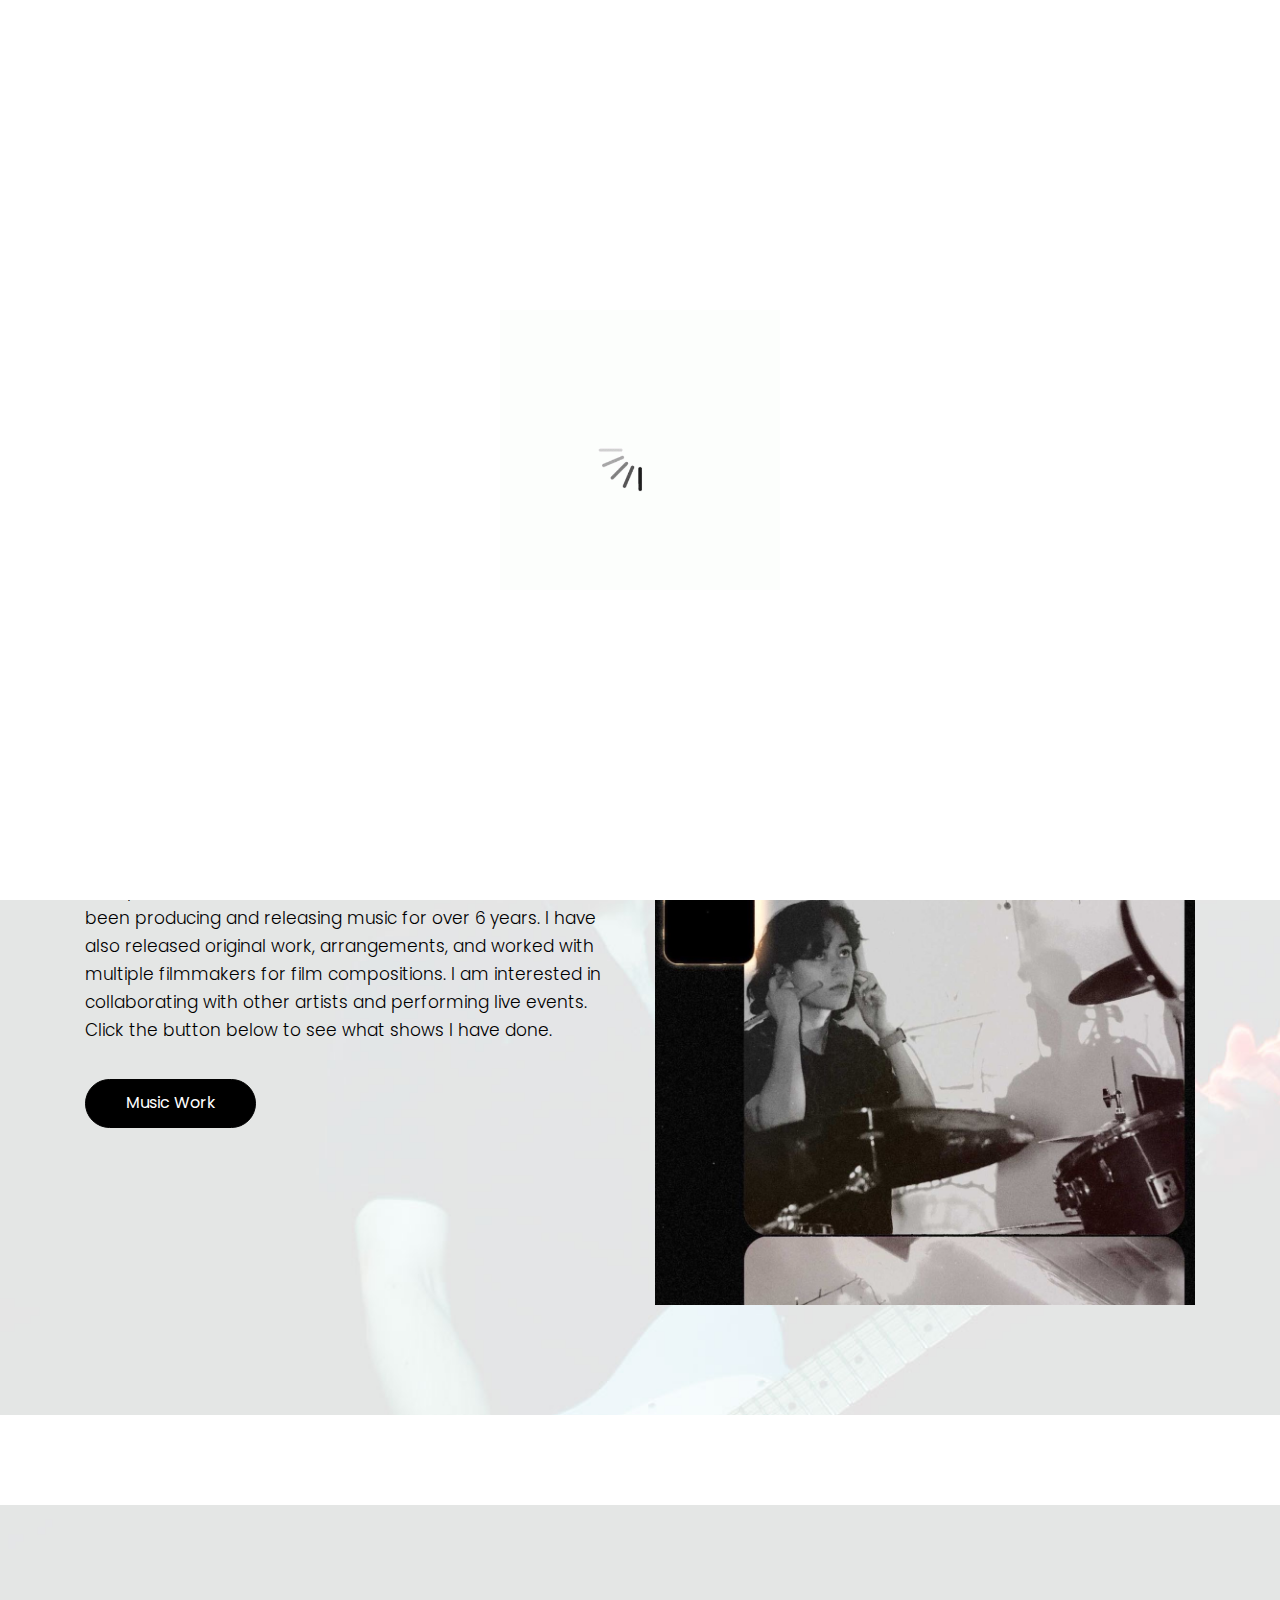
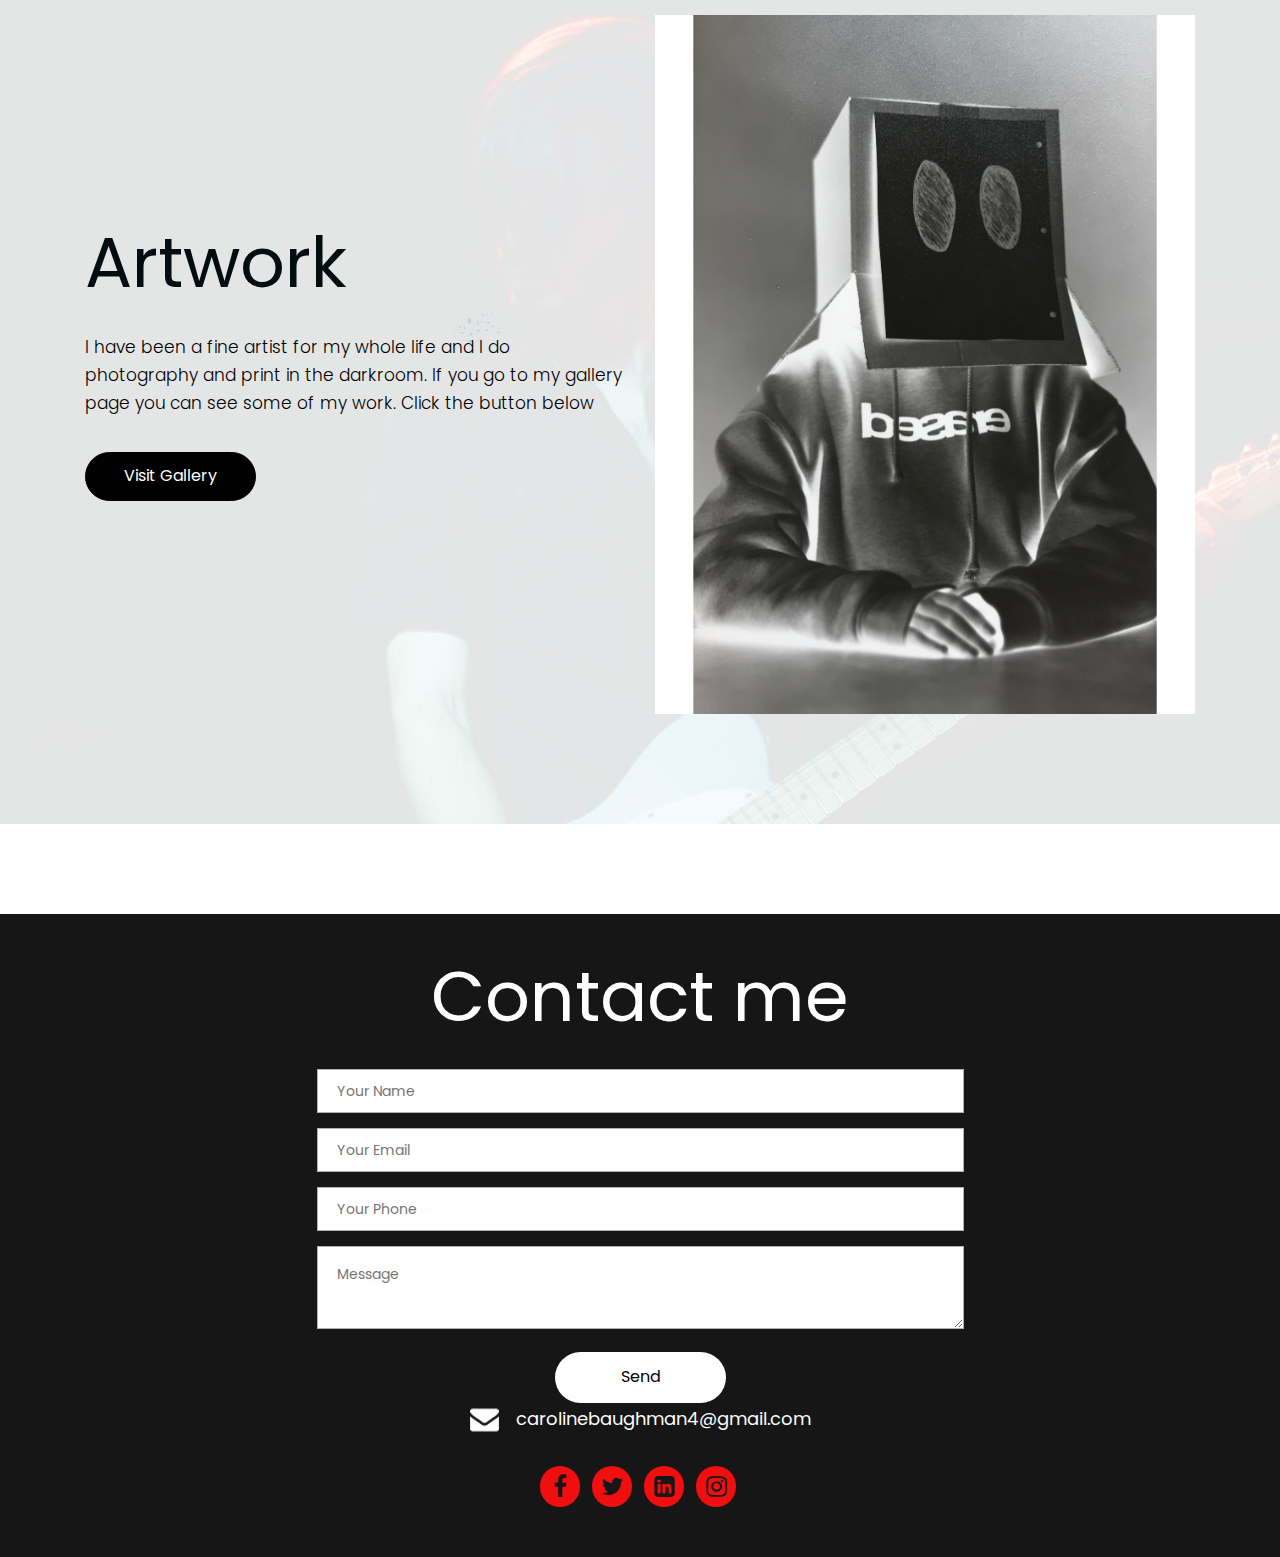
==== commit 3462b458: "Update about.html" ====
--- a/about.html
+++ b/about.html
@@ -96,7 +96,10 @@
   </div>
 </div>
 
-<!-- about  -->
+
+
+
+<!-- about newwwwwwww 1 -->
 <div id="about" class="about">
   <div class="container">
     <div class="row display_boxflex">
@@ -106,19 +109,30 @@
           <p>I have been playing drums for 8 years and have played in multiple bands and shows in the Reno and LA area. I have been producing and releasing music for over 6 years. 
             I have also released original work, arrangements, and worked with multiple filmmakers for film compositions.
           I am interested in collaborating with other artists and performing live events. Click the button below to see what shows I have done.</p>
-
-          <a href="concerts.html">Music work</a>
-        </div>
-      </div>
+          <a href="concerts.html">Music Work</a>
+        </div>
+      </div>
+      <div class="col-xl-6 col-lg-6 col-md-6 col-sm-12">
+        <div class="about-box">
+          <figure><img src="images/carolineface.JPG" alt="#" /></figure>
+        </div>
+      </div>
+    </div>
+
+  </div>
+</div>
+<!-- end abouts newwwww 1-->
+
+
+<!-- about newwwwwwww 2 -->
 <div id="about" class="about">
   <div class="container">
     <div class="row display_boxflex">
       <div class="col-xl-6 col-lg-6 col-md-6 col-sm-12">
         <div class="about-box">
-          <figure><img src="images/carolineface.JPG" alt="#" /></figure>
-        </div>
-          <p>I have been a fine artist for my whole life and I do photography and print in the darkroom. If you go to my gallery page you can see some of my work. Click the button below.</p>
-          <a href="gallery.html">Artwork</a>
+          <h2>Artwork</h2>
+          <p>I have been a fine artist for my whole life and I do photography and print in the darkroom. If you go to my gallery page you can see some of my work. Click the button below</p>
+          <a href="gallery.html">Visit Gallery</a>
         </div>
       </div>
       <div class="col-xl-6 col-lg-6 col-md-6 col-sm-12">
@@ -130,10 +144,7 @@
 
   </div>
 </div>
-<!-- end abouts -->
-
-
-
+<!-- end abouts newwwwwww 2 -->
 
 
 
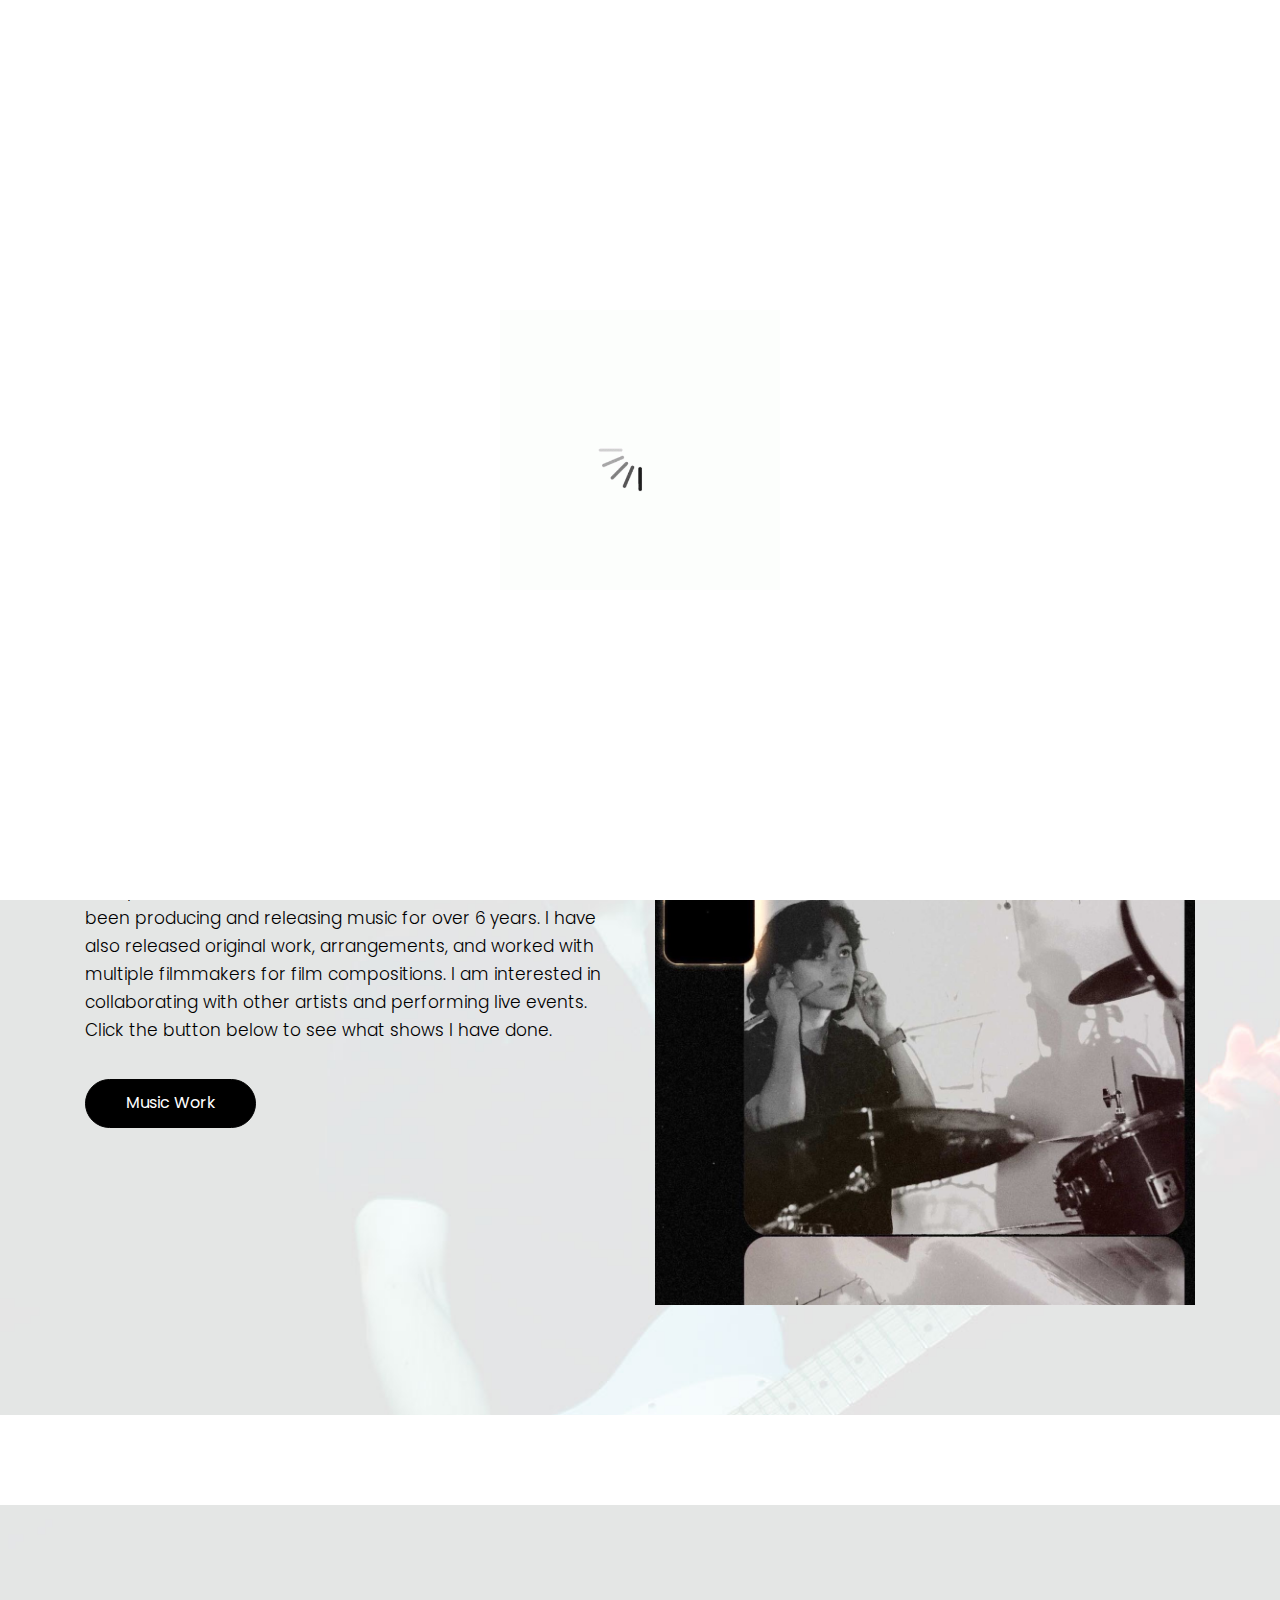
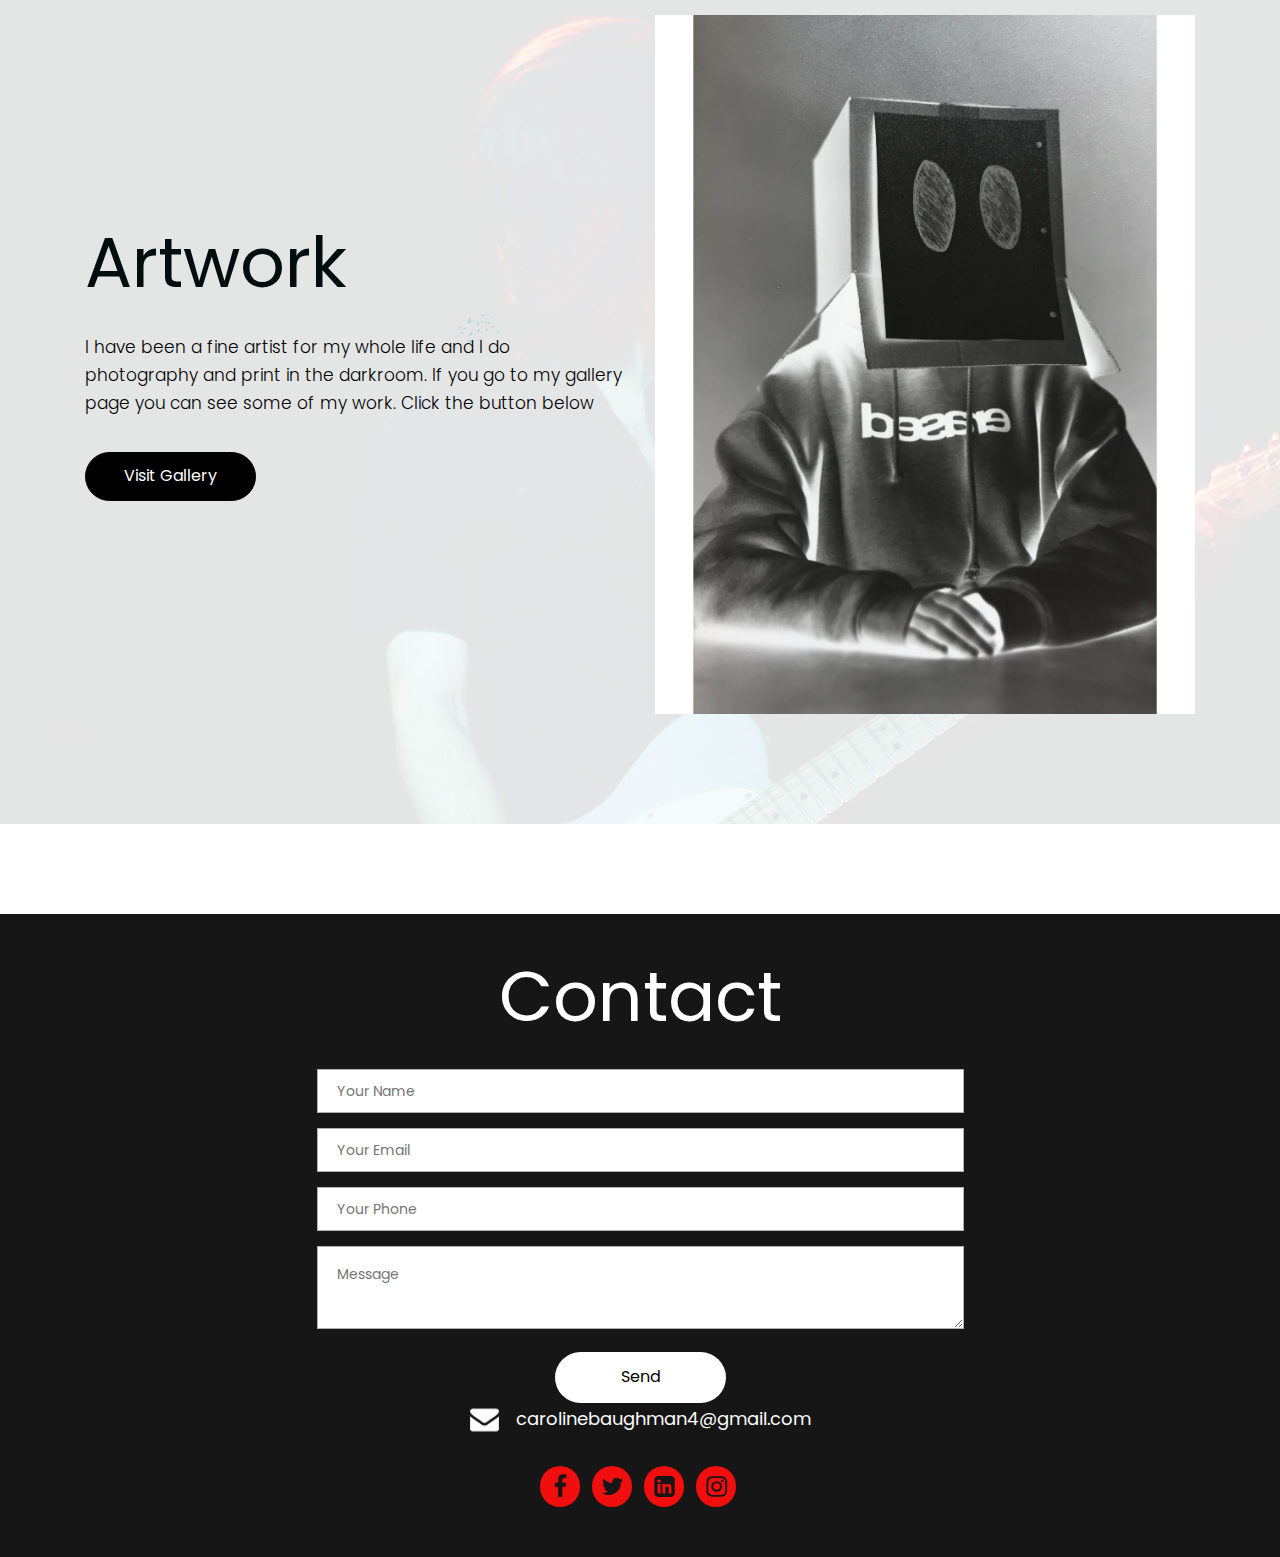
==== commit 5e522fe9: "Update about.html" ====
--- a/about.html
+++ b/about.html
@@ -158,7 +158,7 @@
             <div class="row">
               <div class="col-md-12">
                 <div class="titlepage">
-                  <h2>Contact me</h2>
+                  <h2>Contact</h2>
                 </div>
                 <div class="col-md-12">
                   <input class="contactus" placeholder="Your Name" type="text" name="Your Name">
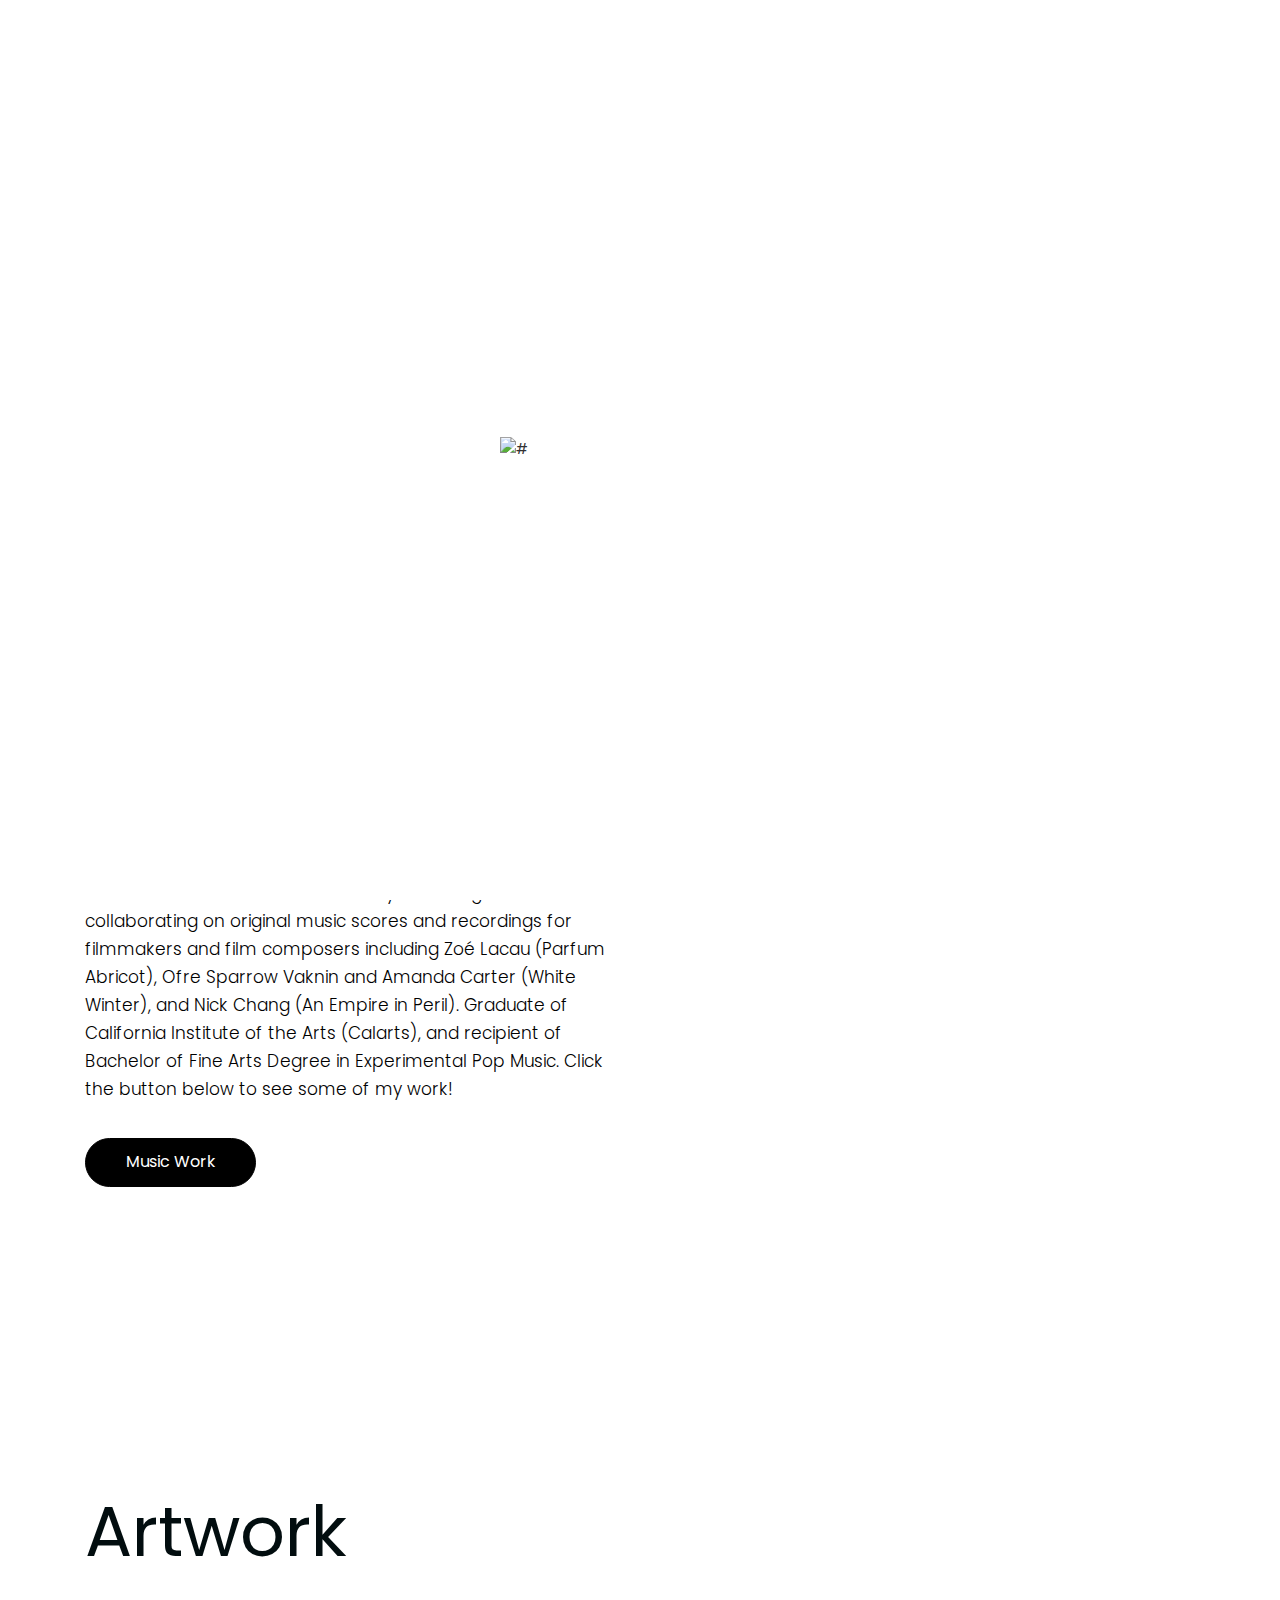
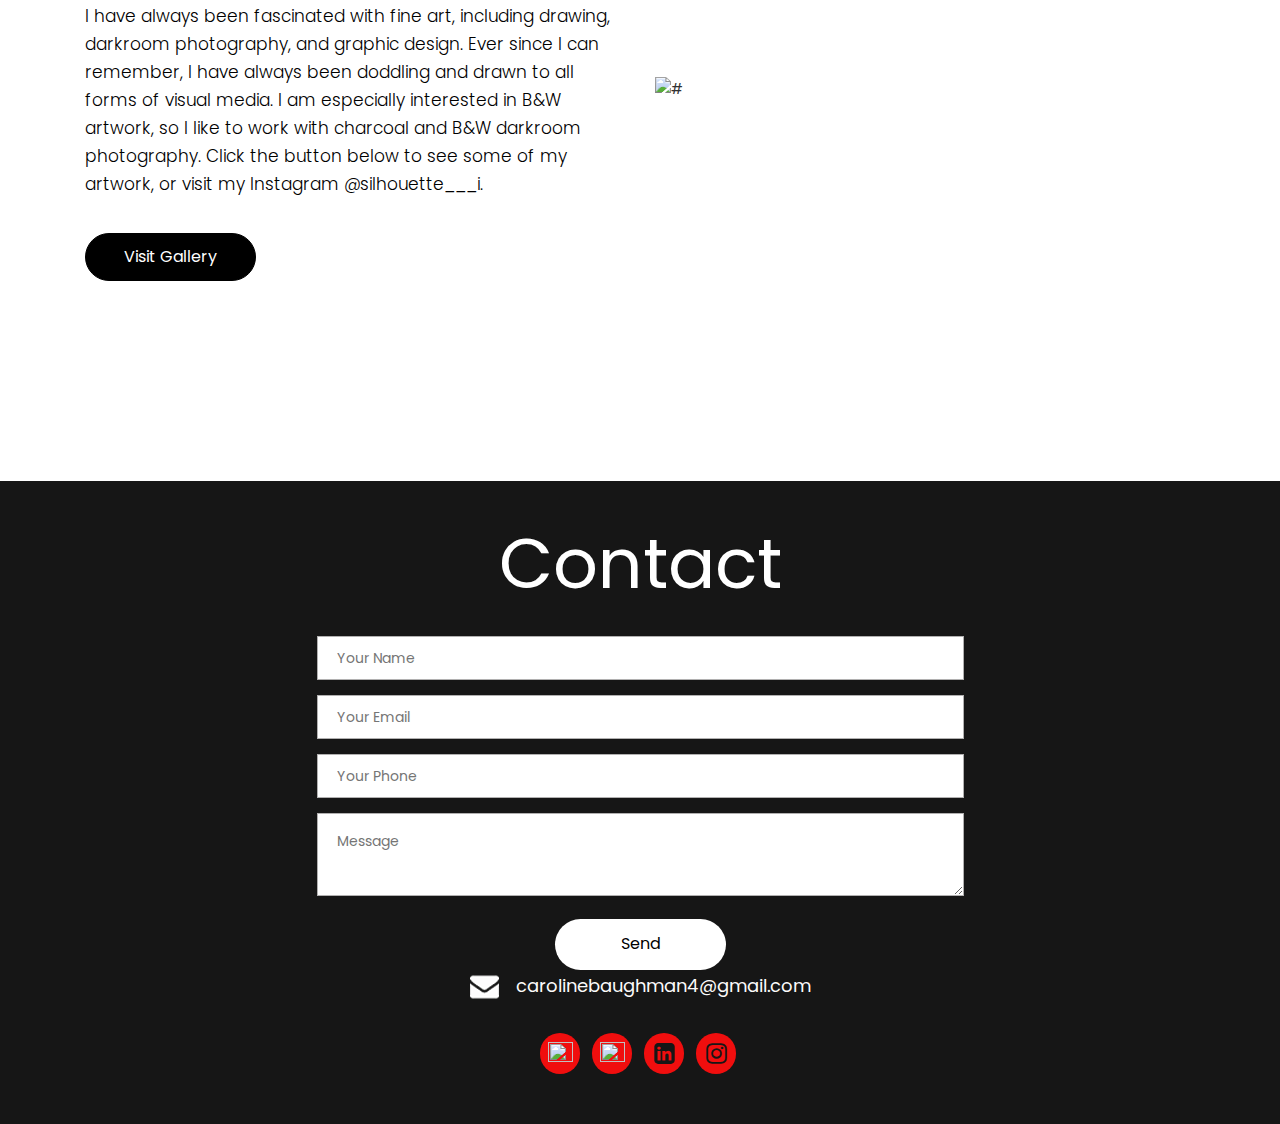
==== commit 1c2a9367: "Update about.html" ====
--- a/about.html
+++ b/about.html
@@ -49,19 +49,18 @@
               <div class="full">
                 <div class="center-desk">
                   <div class="logo">
-                    <a href="index.html"><img src="images/silhouette-red-e.jpg" alt="#" /></a>
+                    <a href="index.html"><img src="images/silhouette_inv.PNG" alt="#" /></a>
                   </div>
                 </div>
               </div>
             </div>
             <div class="col-xl-10 col-lg-10 col-md-10 col-sm-9">
               
-               <div class="menu-area">
+              <div class="menu-area">
                 <div class="limit-box">
                   <nav class="main-menu ">
                     <ul class="menu-area-main">
-                      <li class="active"> <a href="index.html">Home</a> </li>
-                   
+                      <li> <a href="index.html">Home</a> </li>
                       <li class="active"> <a href="about.html">About</a> </li>
                       <li> <a href="concerts.html">Concerts </a> </li>
                       <li> <a href="gallery.html">Gallery</a> </li>
@@ -106,9 +105,13 @@
       <div class="col-xl-6 col-lg-6 col-md-6 col-sm-12">
         <div class="about-box">
           <h2>About Caroline...</h2>
-          <p>I have been playing drums for 8 years and have played in multiple bands and shows in the Reno and LA area. I have been producing and releasing music for over 6 years. 
-            I have also released original work, arrangements, and worked with multiple filmmakers for film compositions.
-          I am interested in collaborating with other artists and performing live events. Click the button below to see what shows I have done.</p>
+          <p>Music Performer, Composer, and Engineer from 2016-Present.
+            Percussionist and multi-instrumentalist (drum set, electric bass, guitar, percussion, piano, tabla, ukulele). 
+            Creative collaborator contributing to past and present projects across a variety of genres and instrumentation including Doctor Stupid with Lucian Meisler, June Youngblood, Sonic Boom with Ulrich Krieger, Amanda Carter, and Virgo Verse.
+            Audio production engineer creating remixes and recording live concert and studio sessions, working with artists including Ariella Fett and The Glorified Monkeys.
+            Crafting and collaborating on original music scores and recordings for filmmakers and film composers including Zoé Lacau (Parfum Abricot), Ofre Sparrow Vaknin and Amanda Carter (White Winter), and Nick Chang (An Empire in Peril).
+            Graduate of California Institute of the Arts (Calarts), and recipient of Bachelor of Fine Arts Degree in Experimental Pop Music. Click the button below to see some of my work!
+          </p>
           <a href="concerts.html">Music Work</a>
         </div>
       </div>
@@ -131,7 +134,7 @@
       <div class="col-xl-6 col-lg-6 col-md-6 col-sm-12">
         <div class="about-box">
           <h2>Artwork</h2>
-          <p>I have been a fine artist for my whole life and I do photography and print in the darkroom. If you go to my gallery page you can see some of my work. Click the button below</p>
+          <p>I have always been fascinated with fine art, including drawing, darkroom photography, and graphic design. Ever since I can remember, I have always been doddling and drawn to all forms of visual media. I am especially interested in B&W artwork, so I like to work with charcoal and B&W darkroom photography. Click the button below to see some of my artwork, or visit my Instagram @silhouette___i.</p>
           <a href="gallery.html">Visit Gallery</a>
         </div>
       </div>
@@ -192,8 +195,8 @@
                       </div>
                        <div class="col-xl-12 col-lg-12 col-md-12 col-sm-12 ">
                            <ul class="social_link">
-                            <li><a href="https://youtube.com/playlist?list=PLSevAqoW6drmaGWHE25lxQ5iUn1ulheyp"><i class="fa fa-facebook" aria-hidden="true"></i></a></li>
-                            <li><a href="https://twitter.com/silhouette___t"><i class="fa fa-twitter" aria-hidden="true"></i></a></li>
+                            <li><a href="https://youtube.com/playlist?list=PLSevAqoW6drmaGWHE25lxQ5iUn1ulheyp"> <img src="images/youtube.svg"  width="25px" height="25px"  aria-hidden="true"></i></a></li> 
+                            <li><a href="https://soundcloud.com/user-964919383?utm_source=clipboard&utm_medium=text&utm_campaign=social_sharing"> <img src="images/soundcloud.svg"  width="25px" height="25px"  aria-hidden="true"></i></a></li> 
                             <li><a href="www.linkedin.com/in/caroline-baughman-b45736240"><i class="fa fa-linkedin-square" aria-hidden="true"></i></a></li>
                             <li><a href="https://instagram.com/silhouette___i?igshid=YmMyMTA2M2Y="><i class="fa fa-instagram" aria-hidden="true"></i></a></li>
                           </ul>
--- a/css/style.css
+++ b/css/style.css
@@ -21,7 +21,7 @@
      scroll-behavior: smooth;
 }
  body {
-     color: #666666;
+     color: #323232;
      font-size: 14px;
      font-family: 'Poppins', sans-serif;
      line-height: 1.80857;
@@ -971,7 +971,7 @@
 }
  
  .header-top {
-    background:url(../images/banner2.jpg);
+background:url(/Users/carolinebaughman/Desktop/carolinewebsitefinal/images/art/skele.JPG);
      background-size: 100% 100%;
      background-repeat: no-repeat;
      padding-bottom: 50px;
@@ -1291,7 +1291,7 @@
 
 .hover_box {
 
-background: #b72323;
+background: #b72323bd;;
 display: flex;
 justify-content: center;
 position: absolute;
@@ -1531,7 +1531,7 @@
 /*--------------------------------------------------------------------- ener page css ---------------------------------------------------------------------*/
 
 
-.contineer_page .header {background: #656565; padding-bottom: 27px;     position: inherit;}
+.contineer_page .header {background: #000000; padding-bottom: 17px;     position: inherit;}
 
 .backgro_mh {background: #b72323; }
 .heding h2 {
--- a/css/responsive.css
+++ b/css/responsive.css
@@ -101,7 +101,7 @@
          padding: 1em 4%;
          width: 92%;
     }
-      .mean-container .mean-nav ul li a:hover {color: #0ed1f0;}
+      .mean-container .mean-nav ul li a:hover {color: #b72323;}
      .mean-container .mean-nav ul li li a {
          width: 90%;
          padding: 1em 5%;
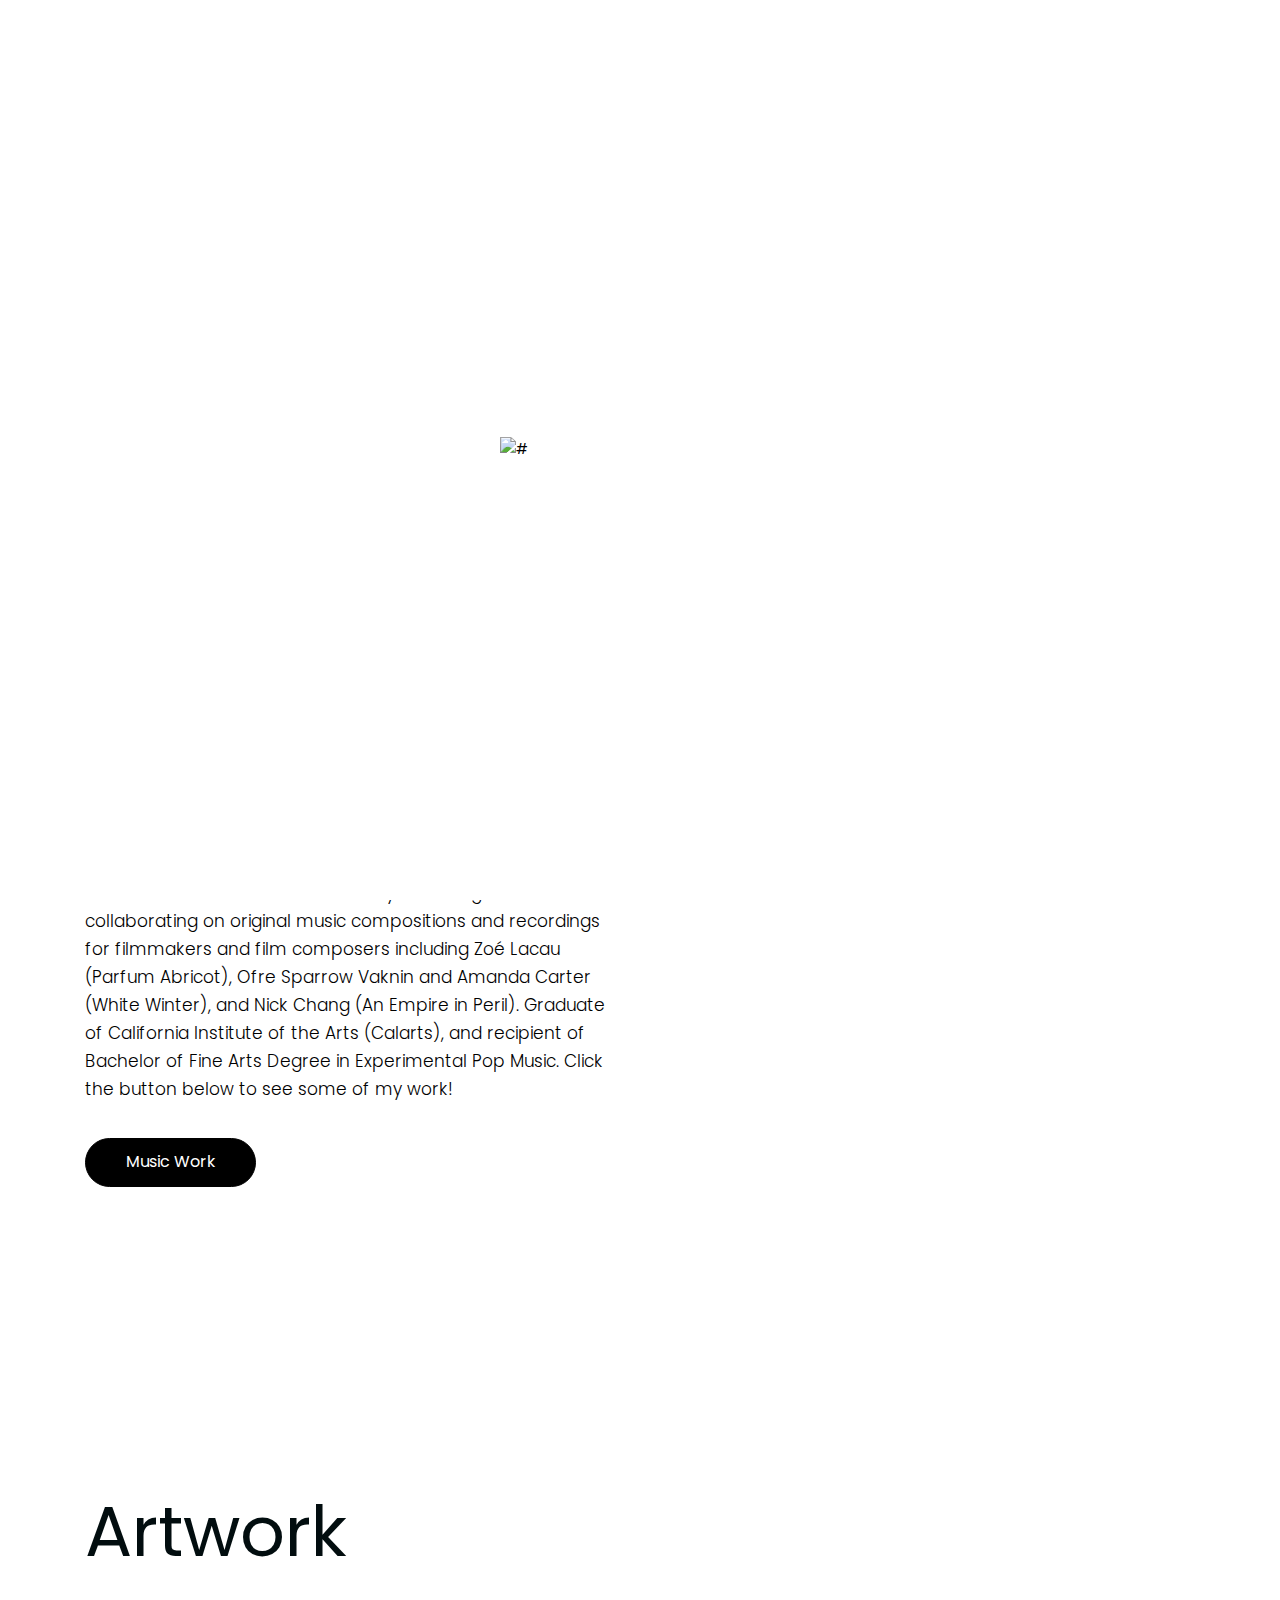
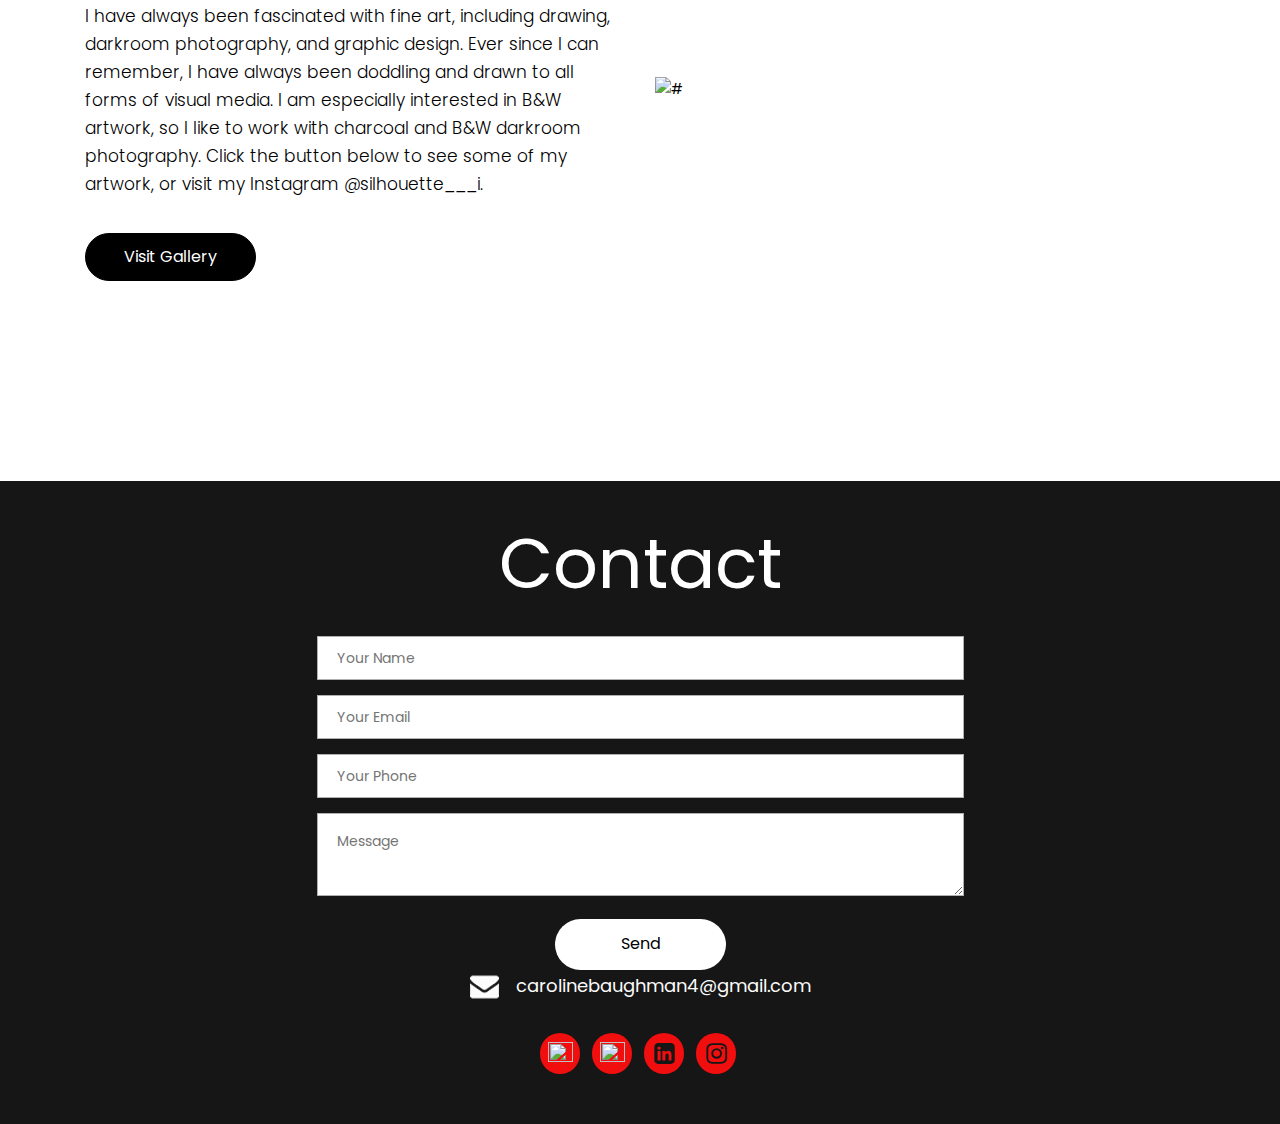
==== commit 6128f5c6: "scores to compositions" ====
--- a/about.html
+++ b/about.html
@@ -109,7 +109,7 @@
             Percussionist and multi-instrumentalist (drum set, electric bass, guitar, percussion, piano, tabla, ukulele). 
             Creative collaborator contributing to past and present projects across a variety of genres and instrumentation including Doctor Stupid with Lucian Meisler, June Youngblood, Sonic Boom with Ulrich Krieger, Amanda Carter, and Virgo Verse.
             Audio production engineer creating remixes and recording live concert and studio sessions, working with artists including Ariella Fett and The Glorified Monkeys.
-            Crafting and collaborating on original music scores and recordings for filmmakers and film composers including Zoé Lacau (Parfum Abricot), Ofre Sparrow Vaknin and Amanda Carter (White Winter), and Nick Chang (An Empire in Peril).
+            Crafting and collaborating on original music compositions and recordings for filmmakers and film composers including Zoé Lacau (Parfum Abricot), Ofre Sparrow Vaknin and Amanda Carter (White Winter), and Nick Chang (An Empire in Peril).
             Graduate of California Institute of the Arts (Calarts), and recipient of Bachelor of Fine Arts Degree in Experimental Pop Music. Click the button below to see some of my work!
           </p>
           <a href="concerts.html">Music Work</a>
--- a/css/style.css
+++ b/css/style.css
@@ -21,7 +21,7 @@
      scroll-behavior: smooth;
 }
  body {
-     color: #323232;
+     color: #000000;
      font-size: 14px;
      font-family: 'Poppins', sans-serif;
      line-height: 1.80857;
@@ -355,7 +355,16 @@
      margin-left: 0;
 }
 
- 
+ .mean-container .mean-bar {
+    background: #ffffff;
+    float: left;
+    min-height: 40px;
+    padding: 5px 0;
+    position: relative;
+    width: 100%;
+    z-index: 999;
+    margin-top: 15px;
+}
  .right_cart_section {
      float: right;
      width: auto;
@@ -971,7 +980,7 @@
 }
  
  .header-top {
-background:url(/Users/carolinebaughman/Desktop/carolinewebsitefinal/images/art/skele.JPG);
+background:url("https://i.imgur.com/RA8ufHA.jpg");
      background-size: 100% 100%;
      background-repeat: no-repeat;
      padding-bottom: 50px;
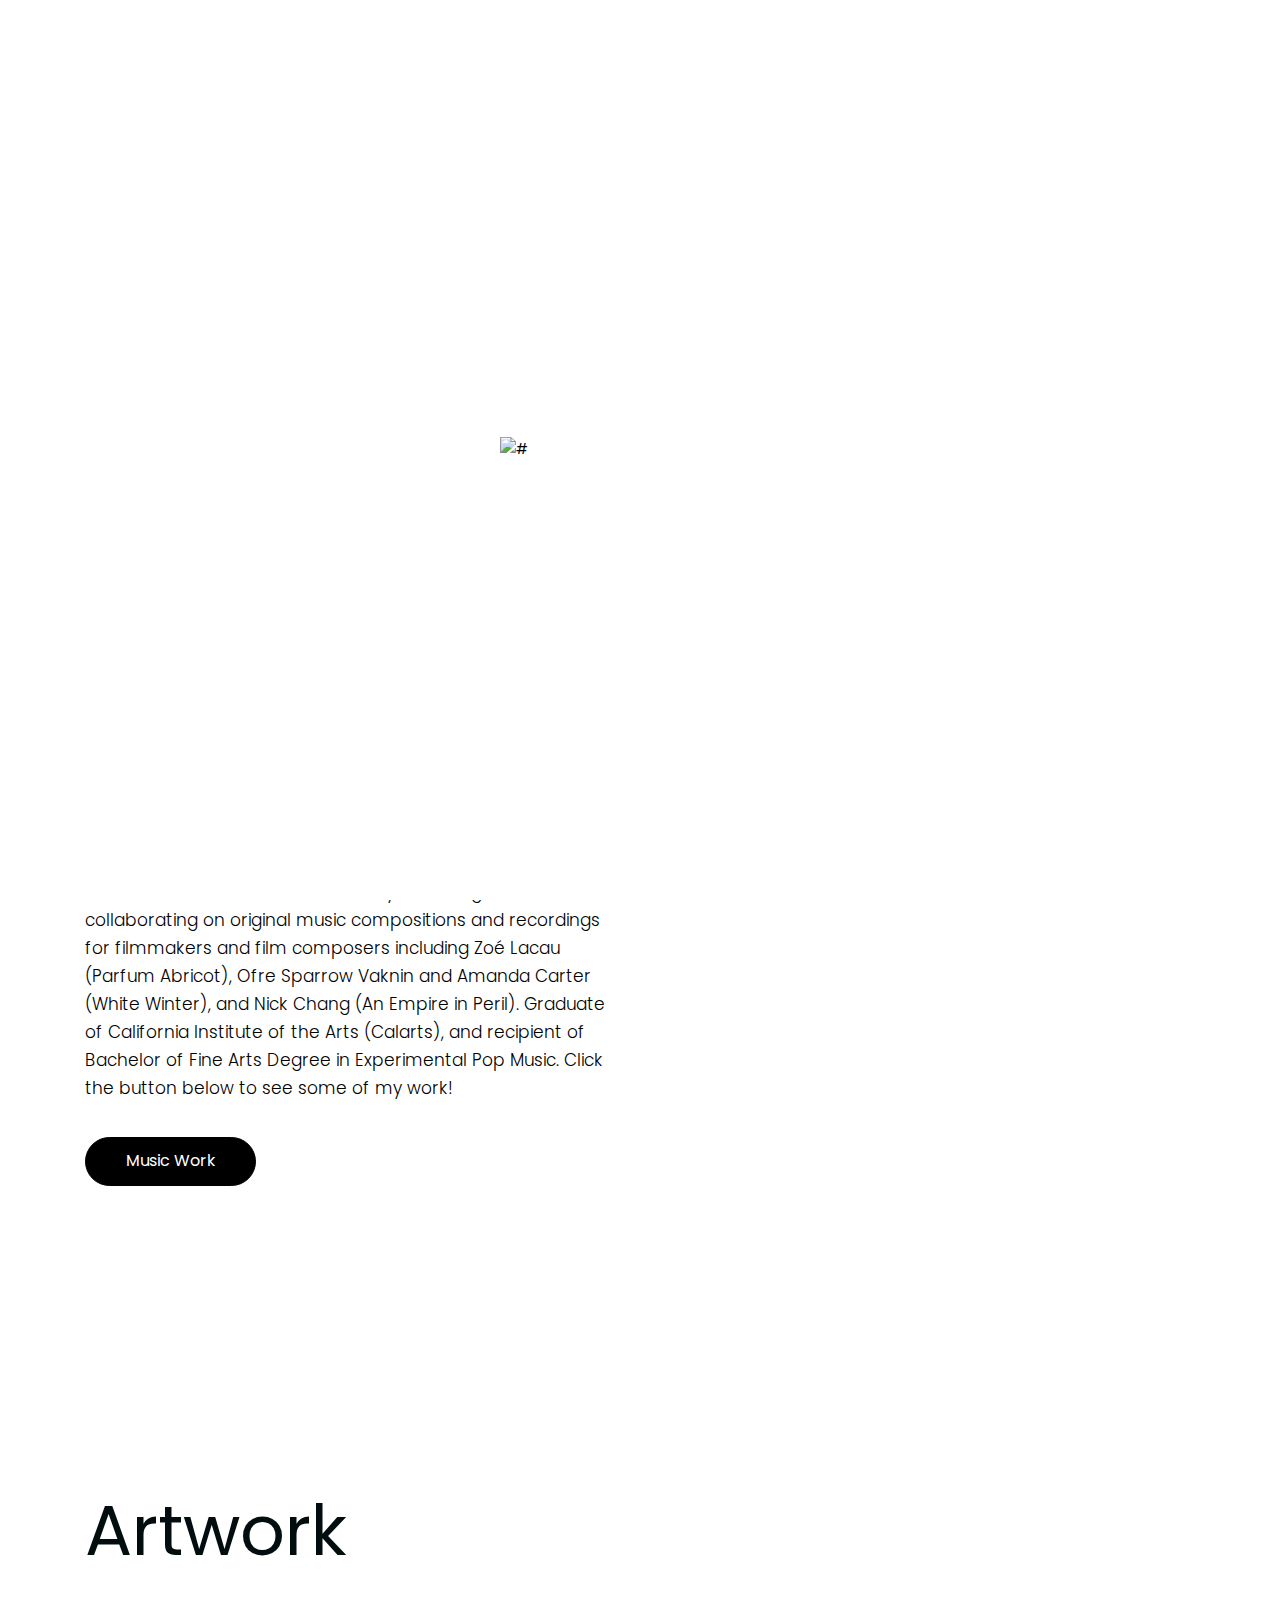
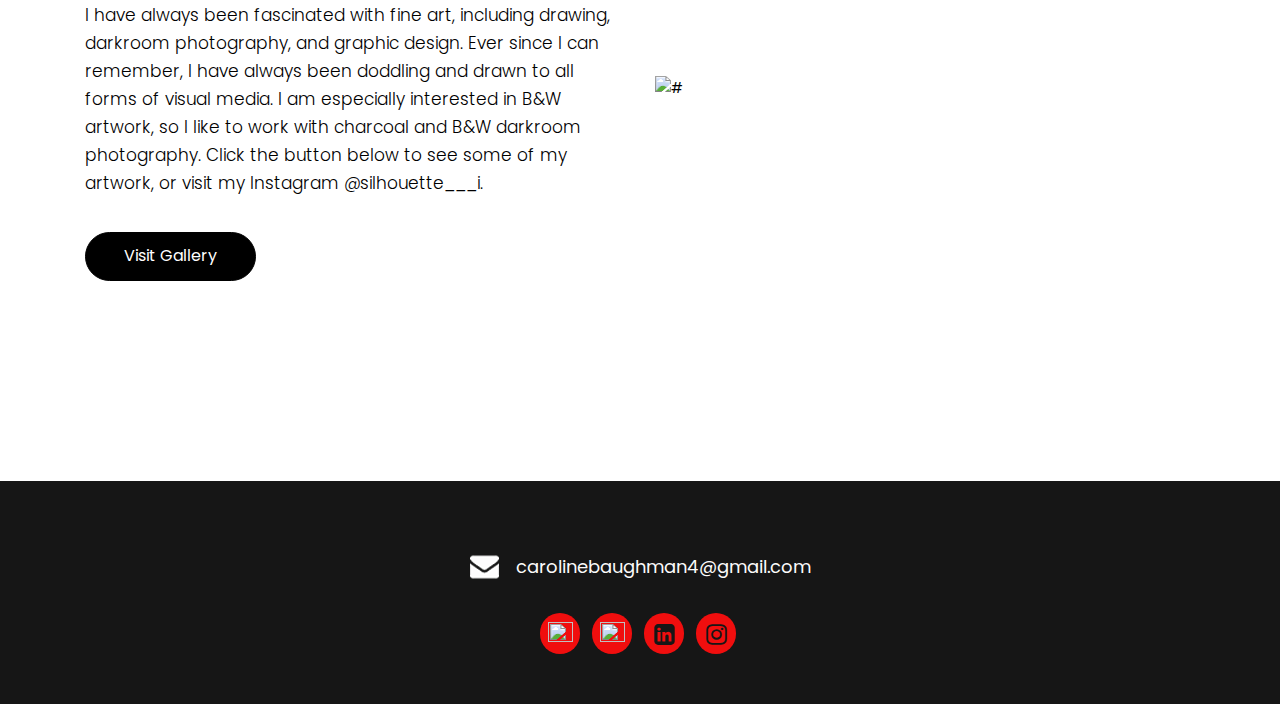
==== commit 22aa76cf: "Update about.html" ====
--- a/about.html
+++ b/about.html
@@ -66,7 +66,7 @@
                       <li> <a href="gallery.html">Gallery</a> </li>
                       <li> <a href="contact.html">Contact</a> </li>
   
-                      <li  > <a  class="last_manu" href="#"><img src="images/search_icon.png" alt="#" /></a> </li>
+                      
                       
                      </ul>
                    </nav>
@@ -161,24 +161,9 @@
             <div class="row">
               <div class="col-md-12">
                 <div class="titlepage">
-                  <h2>Contact</h2>
+                  <h2></h2>
                 </div>
-                <div class="col-md-12">
-                  <input class="contactus" placeholder="Your Name" type="text" name="Your Name">
-                </div>
-                <div class="col-md-12">
-                  <input class="contactus" placeholder="Your Email" type="text" name="Your Email">
-                </div>
-                <div class="col-md-12">
-                  <input class="contactus" placeholder="Your Phone" type="text" name="Your Phone">
-                </div>
-                <div class="col-md-12">
-                  <textarea class="textarea" placeholder="Message" type="text" name="Message"></textarea>
-                </div>
-                <div class="col-xl-12 col-lg-12 col-md-12 col-sm-12">
-                  <button class="send">Send</button>
-                </div>
-              </div>
+            
            
             <div class="col-xl-12 col-lg-12 col-md-12 col-sm-12 ">
               <div class="row">
